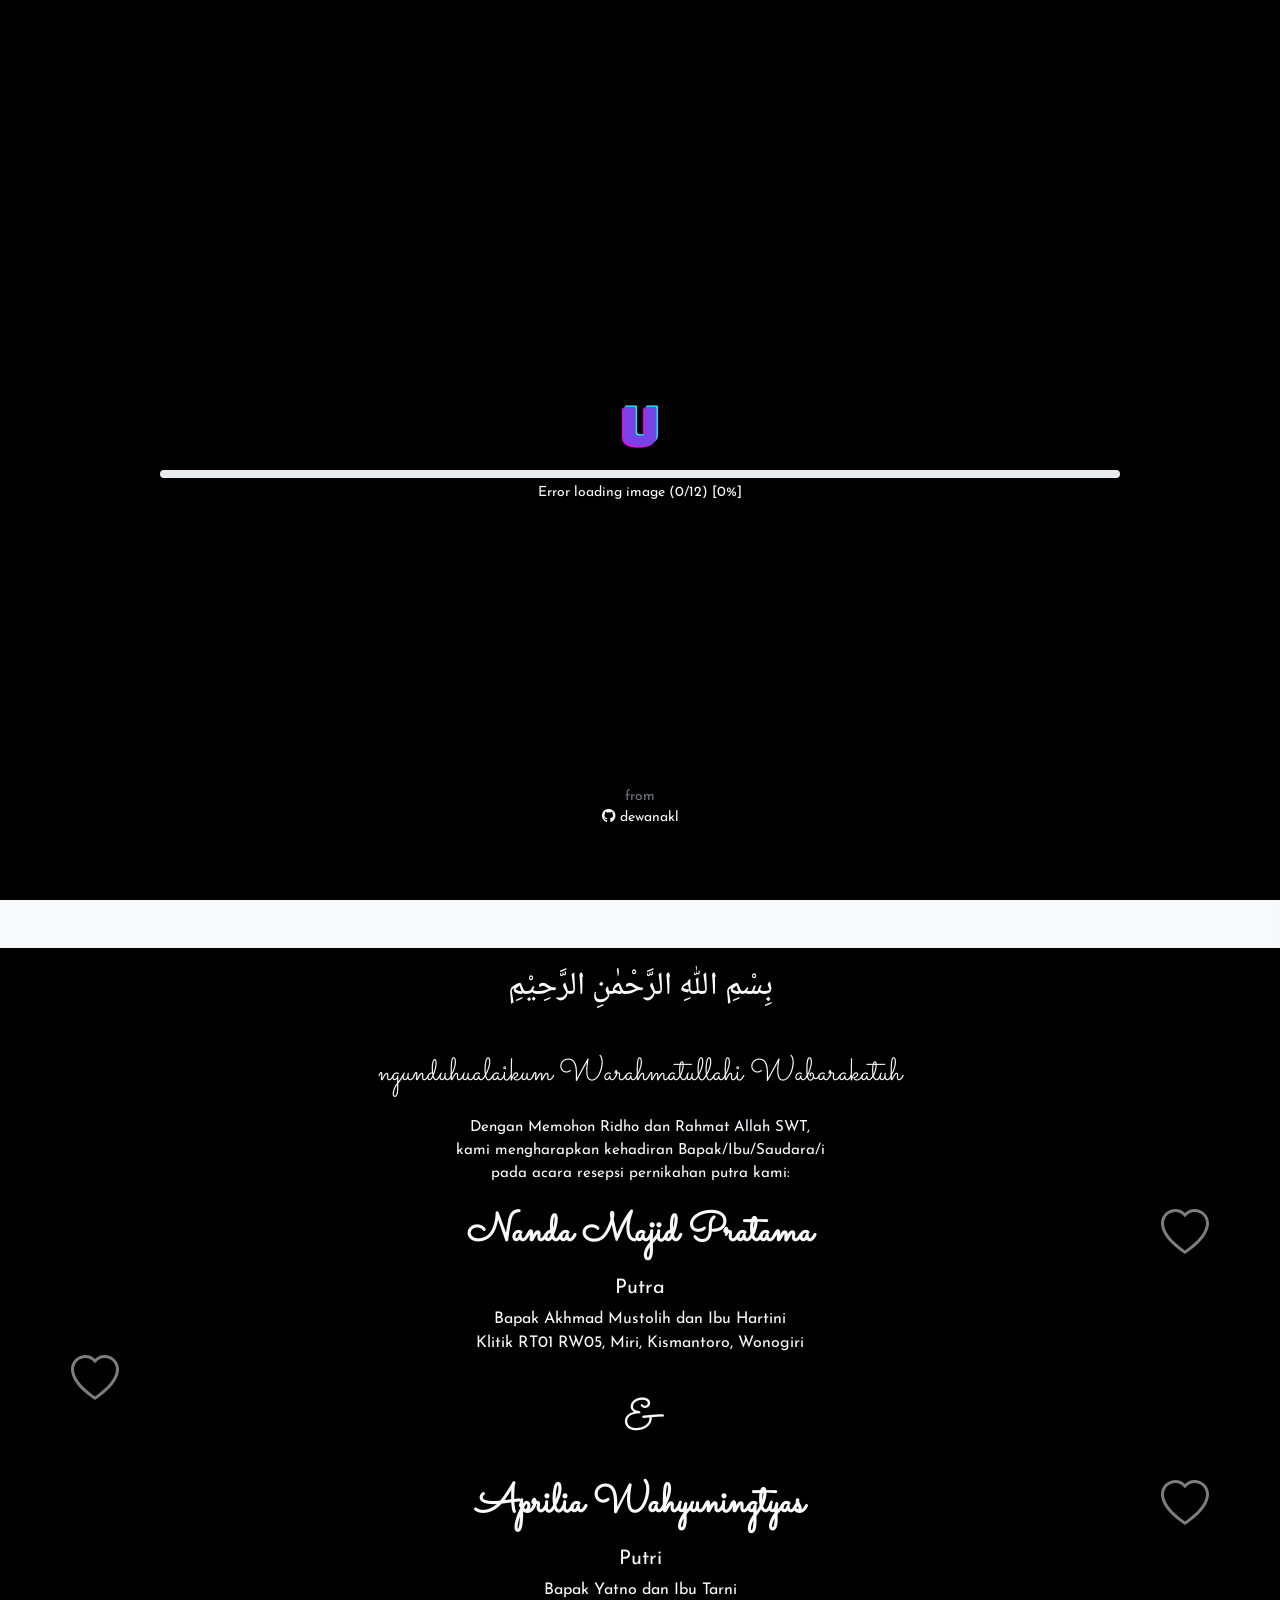
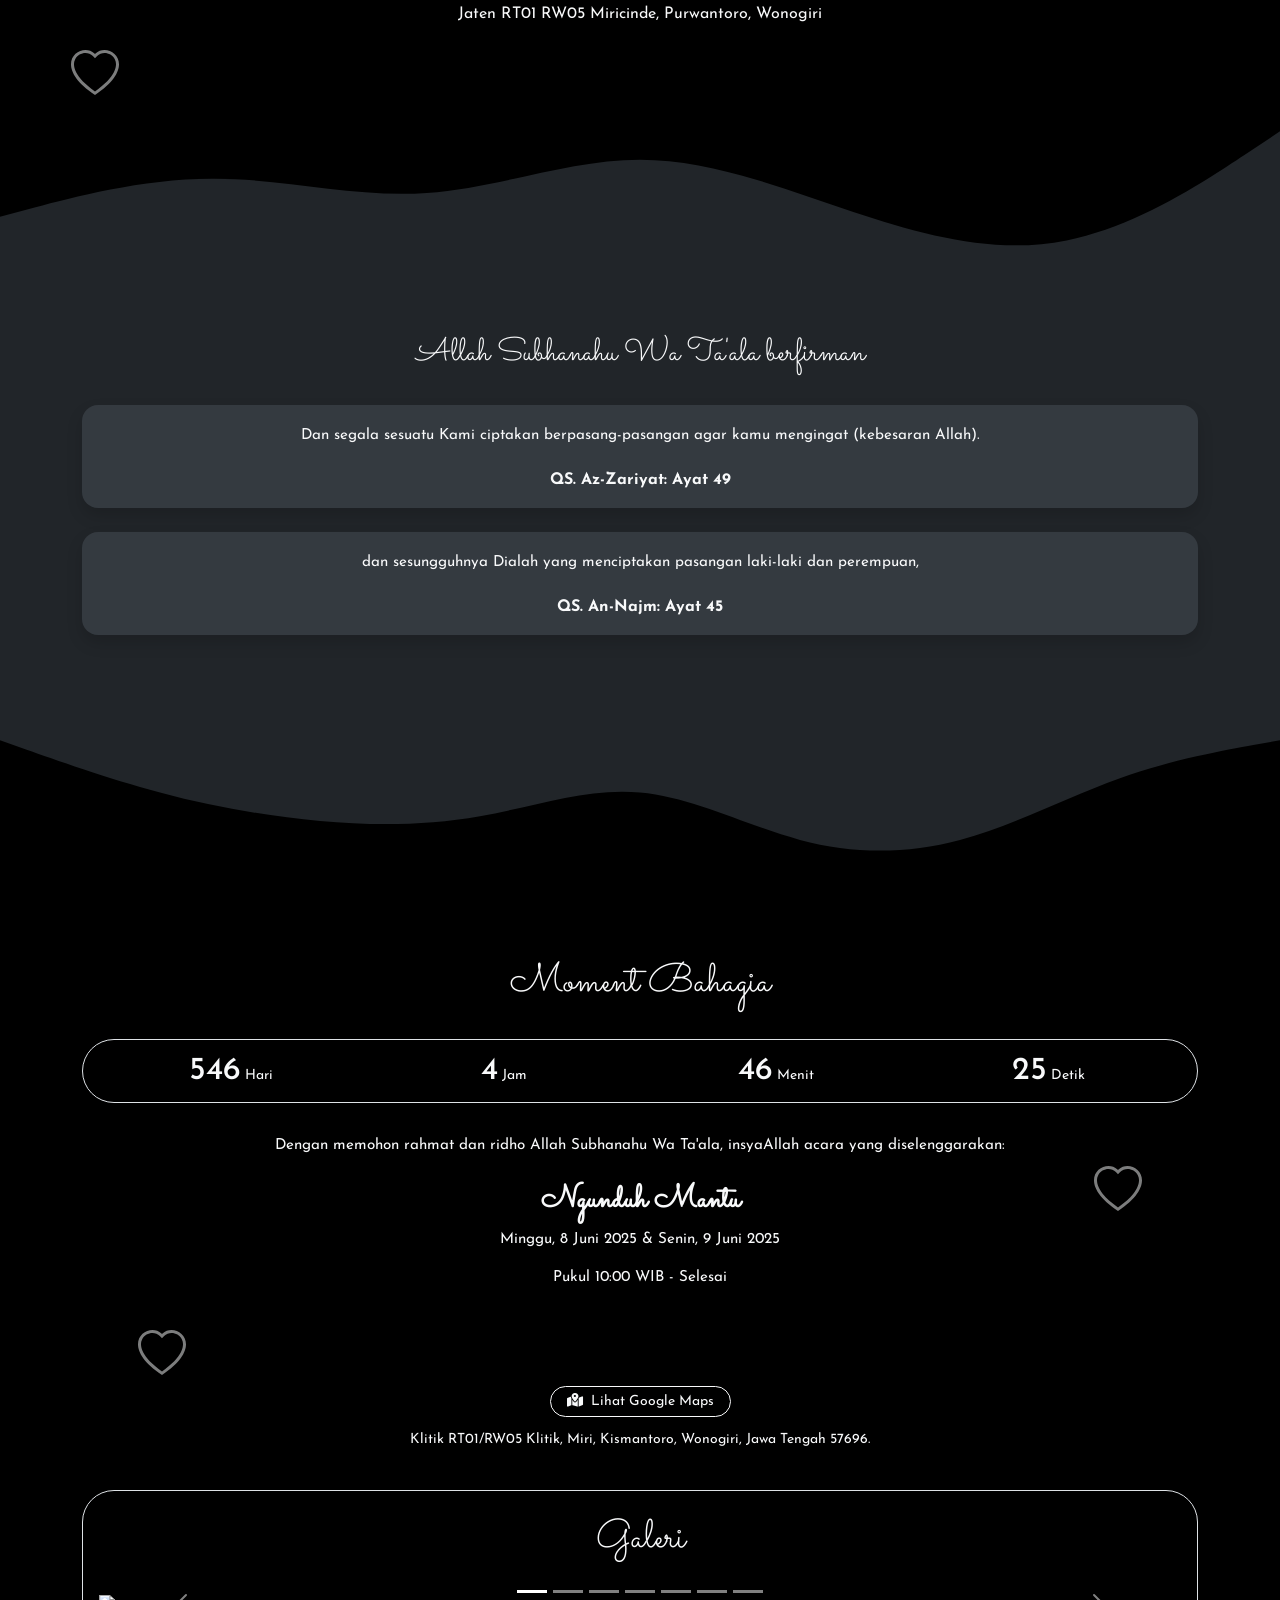
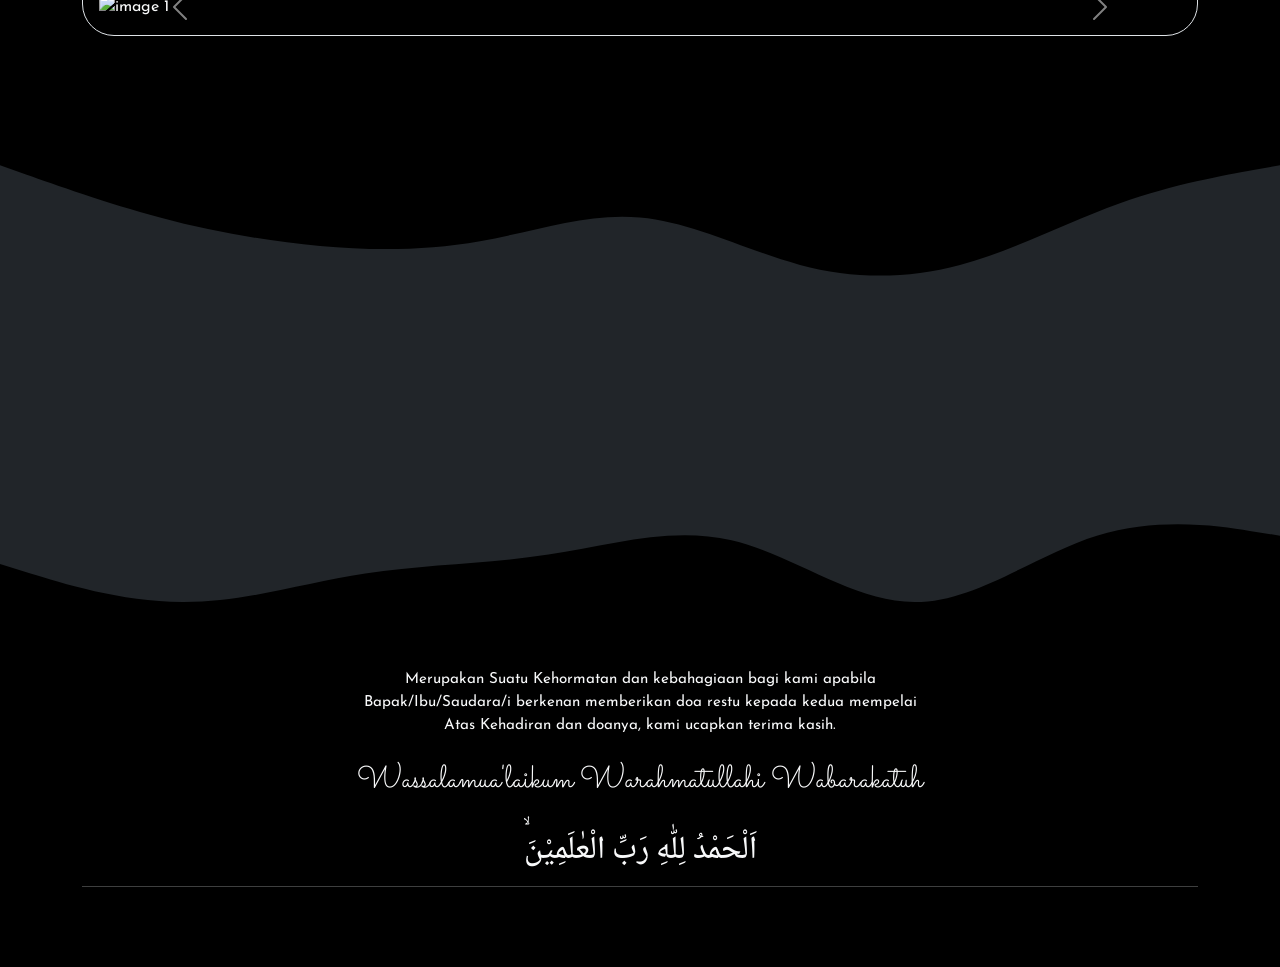
==== index.html @ 53ae8d28 "Update index.html" ====
<!doctype html>
<html lang="id" data-bs-theme="red">

<head>
    <!-- Common Tag -->
    <meta charset="utf-8">
    <meta name="viewport" content="width=device-width, initial-scale=1">
    <title>Undangan Pernikahan Nanda dan April</title>

    <!-- SEO Tag -->
    <meta name="author" content="">
    <meta name="language" content="id">
    <meta name="robots" content="index, follow, max-image-preview:large">
    <meta name="googlebot" content="index, follow, max-image-preview:large">
    <meta name="title" content="Undangan Pernikahan Nanda dan April">
    <meta name="description" content="Undangan Pernikahan Nanda dan April">
    <meta name="keywords" content="undangan, wedding, undangan digital, undangan online, wedding invitation, template undangan, template undangan pernikahan, undangan pernikahan, template undangan online, wedding invitation github, template website, template website undangan pernikahan">
    <meta property="og:title" content="Undangan Pernikahan Nanda dan April">
    <meta property="og:description" content="Undangan Pernikahan Nanda dan April">
    <meta property="og:keywords" content="undangan, wedding, undangan digital, undangan online, wedding invitation, template undangan, template undangan pernikahan, undangan pernikahan, template undangan online, wedding invitation github, template website, template website undangan pernikahan">
    <meta property="og:image" content="/assets/images/_FSL3003.jpg">
    <meta property="og:image:secure_url" content="https://raw.githubusercontent.com/tukul220/ngetest/main/assets/images/_FSL3003.jpg">
    <meta property="og:image:type" content="images/jpg">
    <meta property="og:image:alt" content="Undangan Pernikahan Nanda dan April">
    <meta property="og:image:width" content="980">
    <meta property="og:image:height" content="980">
    <meta property="og:type" content="website">
    <meta property="og:locale" content="id_ID">
    <meta property="og:site_name" content="Undangan Pernikahan Nanda dan April">

    <!-- Appearance -->
    <meta name="mobile-web-app-capable" content="yes">
    <meta name="apple-mobile-web-app-title" content="Undangan Pernikahan Nanda dan April">
    <meta name="theme-color" content="#000000">
    <meta name="color-scheme" content="pink light">
    <meta name="apple-mobile-web-app-status-bar-style" content="black-translucent">
    <link rel="apple-touch-icon" sizes="192x192" href="https://raw.githubusercontent.com/tukul220/ngetest/main/assets/images/icon-192x192.png">

    <!-- Preconnect CDN -->
    <link rel="dns-prefetch" href="https://cdn.jsdelivr.net">
    <link rel="dns-prefetch" href="https://fonts.googleapis.com">
    <link rel="dns-prefetch" href="https://fonts.gstatic.com">
    <link rel="preconnect" href="https://cdn.jsdelivr.net" crossorigin="anonymous">
    <link rel="preconnect" href="https://fonts.googleapis.com" crossorigin="anonymous">
    <link rel="preconnect" href="https://fonts.gstatic.com" crossorigin>

    <!-- Preload Resources -->
    <link rel="preload" href="https://cdn.jsdelivr.net/npm/normalize.css@8.0.1/normalize.css" integrity="sha256-WAgYcAck1C1/zEl5sBl5cfyhxtLgKGdpI3oKyJffVRI=" crossorigin="anonymous" as="style">
    <link rel="preload" href="https://cdn.jsdelivr.net/npm/bootstrap@5.3.3/dist/css/bootstrap.min.css" integrity="sha256-PI8n5gCcz9cQqQXm3PEtDuPG8qx9oFsFctPg0S5zb8g=" crossorigin="anonymous" as="style">
    <link rel="preload" href="https://cdn.jsdelivr.net/npm/@fortawesome/fontawesome-free@6.5.1/css/all.min.css" integrity="sha256-wiz7ZSCn/btzhjKDQBms9Hx4sSeUYsDrTLg7roPstac=" crossorigin="anonymous" as="style">
    <link rel="preload" href="https://cdn.jsdelivr.net/npm/aos@2.3.4/dist/aos.css" integrity="sha256-GqiEX9BuR1rv5zPU5Vs2qS/NSHl1BJyBcjQYJ6ycwD4=" crossorigin="anonymous" as="style">
    <link rel="preload" href="https://cdn.jsdelivr.net/npm/bootstrap@5.3.3/dist/js/bootstrap.bundle.min.js" integrity="sha256-CDOy6cOibCWEdsRiZuaHf8dSGGJRYuBGC+mjoJimHGw=" crossorigin="anonymous" as="script">
    <link rel="preload" href="https://cdn.jsdelivr.net/npm/aos@2.3.4/dist/aos.js" integrity="sha256-pQBbLkFHcP1cy0C8IhoSdxlm0CtcH5yJ2ki9jjgR03c=" crossorigin="anonymous" as="script">
    <link rel="preload" href="https://cdn.jsdelivr.net/npm/canvas-confetti@1.9.2/dist/confetti.browser.js" integrity="sha256-mvTaORw+RTgKnX6ZHT4P5Sc9DNP2TBpSGII7F3sT8iE=" crossorigin="anonymous" as="script">

    <!-- Fonts -->
    <link rel="stylesheet" href="https://fonts.googleapis.com/css2?family=Josefin+Sans&display=swap">
    <link rel="stylesheet" href="https://fonts.googleapis.com/css2?family=Sacramento&display=swap">
    <link rel="stylesheet" href="https://fonts.googleapis.com/css2?family=Noto+Naskh+Arabic&display=swap">

    <!-- Dependencies CSS -->
    <link rel="stylesheet" href="https://cdn.jsdelivr.net/npm/normalize.css@8.0.1/normalize.css" integrity="sha256-WAgYcAck1C1/zEl5sBl5cfyhxtLgKGdpI3oKyJffVRI=" crossorigin="anonymous">
    <link rel="stylesheet" href="https://cdn.jsdelivr.net/npm/bootstrap@5.3.3/dist/css/bootstrap.min.css" integrity="sha256-PI8n5gCcz9cQqQXm3PEtDuPG8qx9oFsFctPg0S5zb8g=" crossorigin="anonymous">
    <link rel="stylesheet" href="https://cdn.jsdelivr.net/npm/@fortawesome/fontawesome-free@6.5.1/css/all.min.css" integrity="sha256-wiz7ZSCn/btzhjKDQBms9Hx4sSeUYsDrTLg7roPstac=" crossorigin="anonymous">
    <link rel="stylesheet" href="https://cdn.jsdelivr.net/npm/aos@2.3.4/dist/aos.css" integrity="sha256-GqiEX9BuR1rv5zPU5Vs2qS/NSHl1BJyBcjQYJ6ycwD4=" crossorigin="anonymous">
    <link rel="stylesheet" href="./css/app.css">
</head>

<!-- If not using comments, you can remove the data-key and data-url attributes -->
<!-- Data theme ['auto', 'dark', 'light'] -->

<body data-theme="pink">

    <!-- Navbar Bottom -->
    <nav class="navbar bg-dark navbar-expand fixed-bottom rounded-top-4 border-top p-0" id="navbar-menu">
        <ul class="navbar-nav nav-justified w-100 align-items-center">
            <li class="nav-item">
                <a class="nav-link" href="#home">
                    <i class="fa-solid fa-house"></i>
                    <span class="d-block" style="font-size: 0.7rem;">Home</span>
                </a>
            </li>
            <li class="nav-item">
                <a class="nav-link" href="#bride">
                    <i class="fa-solid fa-user-group"></i>
                    <span class="d-block" style="font-size: 0.7rem;">Mempelai</span>
                </a>
            </li>
            <li class="nav-item">
                <a class="nav-link" href="#wedding-date">
                    <i class="fa-solid fa-calendar-check"></i>
                    <span class="d-block" style="font-size: 0.7rem;">Tanggal</span>
                </a>
            </li>
            <li class="nav-item">
                <a class="nav-link" href="#gallery">
                    <i class="fa-solid fa-images"></i>
                    <span class="d-block" style="font-size: 0.7rem;">Galeri</span>
                </a>
            </li>
            <li class="nav-item">
                <a class="nav-link" href="#comment">
                    <i class="fa-solid fa-comments"></i>
                    <span class="d-block" style="font-size: 0.7rem;">Ucapan</span>
                </a>
            </li>
        </ul>
    </nav>

    <!-- Main Content -->
    <main class="bg-dark text-light" data-bs-spy="scroll" data-bs-target="#navbar-menu" data-bs-root-margin="0% 0% 10% 0%" data-bs-smooth-scroll="true" tabindex="0">

        <!-- Home -->
        <section id="home" class="position-relative overflow-hidden p-0 m-0">
            <img src="https://raw.githubusercontent.com/tukul220/ngetest/main/assets/images/_FSL3003.jpg" alt="bg" class="position-absolute opacity-25 top-50 start-50 translate-middle bg-cover-home">

            <div class="position-relative text-center pt-4 pb-2 px-2">
                <h1 class="font-esthetic my-4 fw-medium" style="font-size: 2.5rem;">Undangan Pernikahan</h1>

                <img src="./assets/images/_FSL3003.jpg" alt="bg" onclick="util.modal(this)" class="img-center-crop rounded-circle border border-3 border-light shadow my-4 mx-auto">

                <h2 class="font-esthetic my-4" style="font-size: 2.5rem;">Nanda &amp; April</h2>
                <p class="my-2" style="font-size: 1.25rem;">Minggu, 8 Juni 2025</p>

                <a class="btn btn-outline-light btn-sm shadow rounded-pill px-3" target="_blank" href="https://calendar.google.com/calendar/u/0/r/eventedit/MHNubzA0YzB2bGUwY2Fwbmpyazhnc3A2NWUgaXJ2YW5hZ3VzMjAwMEBt">
                    <i class="fa-solid fa-calendar-check me-2"></i>Save The Date
                </a>

                <div class="d-flex justify-content-center align-items-center mt-4 mb-2">
                    <div class="mouse-animation border border-2 rounded-5 px-2 py-1">
                        <div class="scroll-animation rounded-4 bg-secondary"></div>
                    </div>
                </div>

                <p class="m-0 p-0 text-secondary" style="font-size: 0.95rem;">Scroll Down</p>
            </div>
        </section>

        <!-- Wave Separator -->
        <svg xmlns="http://www.w3.org/2000/svg" viewBox="0 0 1440 320" class="color-theme-red">
            <path fill="currentColor" fill-opacity="1" d="M0,160L48,144C96,128,192,96,288,106.7C384,117,480,171,576,165.3C672,160,768,96,864,96C960,96,1056,160,1152,154.7C1248,149,1344,75,1392,37.3L1440,0L1440,320L1392,320C1344,320,1248,320,1152,320C1056,320,960,320,864,320C768,320,672,320,576,320C480,320,384,320,288,320C192,320,96,320,48,320L0,320Z"></path>
        </svg>

        <!-- Bride -->
        <section class="bg-black text-center px-2" id="bride">
            <h2 class="font-arabic py-4 m-0" style="font-size: 2rem;">بِسْمِ اللّٰهِ الرَّحْمٰنِ الرَّحِيْمِ</h2>
            <h2 class="font-esthetic py-4 m-0" style="font-size: 2rem;">ngunduhualaikum Warahmatullahi Wabarakatuh</h2>
            <p class="pb-4 m-0" style="font-size: 0.95rem;">Dengan Memohon Ridho dan Rahmat Allah SWT,<br>kami mengharapkan kehadiran Bapak/Ibu/Saudara/i<br>pada acara resepsi pernikahan putra kami:</p>

            <!-- Love animation -->
            <div class="position-relative">
                <div class="position-absolute" style="top: 0%; right: 5%;">
                    <svg xmlns="http://www.w3.org/2000/svg" width="48" height="48" fill="currentColor" class="opacity-50" onload="util.animate(this, 500, 'animate-love')" viewBox="0 0 16 16">
                        <path d="m8 2.748-.717-.737C5.6.281 2.514.878 1.4 3.053c-.523 1.023-.641 2.5.314 4.385.92 1.815 2.834 3.989 6.286 6.357 3.452-2.368 5.365-4.542 6.286-6.357.955-1.886.838-3.362.314-4.385C13.486.878 10.4.28 8.717 2.01zM8 15C-7.333 4.868 3.279-3.04 7.824 1.143q.09.083.176.171a3 3 0 0 1 .176-.17C12.72-3.042 23.333 4.867 8 15" />
                    </svg>
                </div>
            </div>

            <div class="overflow-x-hidden pb-4">

                <div data-aos="fade-right" data-aos-duration="2000">
                    <h2 class="font-esthetic m-0" style="font-size: 2.5rem;"><b>Nanda Majid Pratama</b></h2>
                    <p class="mt-3 mb-1" style="font-size: 1.25rem;">Putra</p>
                    <p class="mb-0">Bapak Akhmad Mustolih dan Ibu Hartini</p>
		     <p class="mb-0">Klitik RT01 RW05, Miri, Kismantoro, Wonogiri</p>
                </div>

                <!-- Love animation -->
                <div class="position-relative">
                    <div class="position-absolute" style="top: 0%; left: 5%;">
                        <svg xmlns="http://www.w3.org/2000/svg" width="48" height="48" fill="currentColor" class="opacity-50" onload="util.animate(this, 2000, 'animate-love')" viewBox="0 0 16 16">
                            <path d="m8 2.748-.717-.737C5.6.281 2.514.878 1.4 3.053c-.523 1.023-.641 2.5.314 4.385.92 1.815 2.834 3.989 6.286 6.357 3.452-2.368 5.365-4.542 6.286-6.357.955-1.886.838-3.362.314-4.385C13.486.878 10.4.28 8.717 2.01zM8 15C-7.333 4.868 3.279-3.04 7.824 1.143q.09.083.176.171a3 3 0 0 1 .176-.17C12.72-3.042 23.333 4.867 8 15" />
                        </svg>
                    </div>
                </div>

                <h2 class="font-esthetic my-4" style="font-size: 4rem;">&amp;</h2>

                <!-- Love animation -->
                <div class="position-relative">
                    <div class="position-absolute" style="top: 0%; right: 5%;">
                        <svg xmlns="http://www.w3.org/2000/svg" width="48" height="48" fill="currentColor" class="opacity-50" onload="util.animate(this, 3000, 'animate-love')" viewBox="0 0 16 16">
                            <path d="m8 2.748-.717-.737C5.6.281 2.514.878 1.4 3.053c-.523 1.023-.641 2.5.314 4.385.92 1.815 2.834 3.989 6.286 6.357 3.452-2.368 5.365-4.542 6.286-6.357.955-1.886.838-3.362.314-4.385C13.486.878 10.4.28 8.717 2.01zM8 15C-7.333 4.868 3.279-3.04 7.824 1.143q.09.083.176.171a3 3 0 0 1 .176-.17C12.72-3.042 23.333 4.867 8 15" />
                        </svg>
                    </div>
                </div>

                <div data-aos="fade-left" data-aos-duration="2000">
                    <h2 class="font-esthetic m-0" style="font-size: 2.5rem;"><b>Aprilia Wahyuningtyas</b></h2>
                    <p class="mt-3 mb-1" style="font-size: 1.25rem;">Putri </p>
                    <p class="mb-0">Bapak Yatno dan Ibu Tarni</p>
		    <p class="mb-0">Jaten RT01 RW05 Miricinde, Purwantoro, Wonogiri</p>
		     <p class="mb-0"></p>
                </div>
            </div>

            <!-- Love animation -->
            <div class="position-relative">
                <div class="position-absolute" style="top: 0%; left: 5%;">
                    <svg xmlns="http://www.w3.org/2000/svg" width="48" height="48" fill="currentColor" class="opacity-50" onload="util.animate(this, 2000, 'animate-love')" viewBox="0 0 16 16">
                        <path d="m8 2.748-.717-.737C5.6.281 2.514.878 1.4 3.053c-.523 1.023-.641 2.5.314 4.385.92 1.815 2.834 3.989 6.286 6.357 3.452-2.368 5.365-4.542 6.286-6.357.955-1.886.838-3.362.314-4.385C13.486.878 10.4.28 8.717 2.01zM8 15C-7.333 4.868 3.279-3.04 7.824 1.143q.09.083.176.171a3 3 0 0 1 .176-.17C12.72-3.042 23.333 4.867 8 15" />
                    </svg>
                </div>
            </div>
        </section>

        <!-- Wave Separator -->
        <svg xmlns="http://www.w3.org/2000/svg" viewBox="0 0 1440 320" class="color-theme-black">
            <path fill="currentColor" fill-opacity="1" d="M0,192L40,181.3C80,171,160,149,240,149.3C320,149,400,171,480,165.3C560,160,640,128,720,128C800,128,880,160,960,186.7C1040,213,1120,235,1200,218.7C1280,203,1360,149,1400,122.7L1440,96L1440,0L1400,0C1360,0,1280,0,1200,0C1120,0,1040,0,960,0C880,0,800,0,720,0C640,0,560,0,480,0C400,0,320,0,240,0C160,0,80,0,40,0L0,0Z"></path>
        </svg>

        <!-- Firman Allah Subhanahu Wa Ta'ala -->
        <section class="container text-center pb-4">
            <h2 class="font-esthetic py-2 m-0" style="font-size: 2rem;">Allah Subhanahu Wa Ta'ala berfirman</h2>

            <div class="bg-theme-dark mt-4 p-3 shadow rounded-4" data-aos="fade-up" data-aos-duration="2000">
                <p class="p-1 mb-3" style="font-size: 0.95rem;">Dan segala sesuatu Kami ciptakan berpasang-pasangan agar kamu mengingat (kebesaran Allah).</p>
                <p class="m-0 p-0 fw-bold">QS. Az-Zariyat: Ayat 49</p>
            </div>

            <div class="bg-theme-dark mt-4 p-3 shadow rounded-4" data-aos="fade-up" data-aos-duration="2000">
                <p class="p-1 mb-3" style="font-size: 0.95rem;">dan sesungguhnya Dialah yang menciptakan pasangan laki-laki dan perempuan,</p>
                <p class="m-0 p-0 fw-bold">QS. An-Najm: Ayat 45</p>
            </div>
        </section>

        <!-- Wave Separator -->
        <svg xmlns="http://www.w3.org/2000/svg" viewBox="0 0 1440 320" class="color-theme-black">
            <path fill="currentColor" fill-opacity="1" d="M0,96L30,106.7C60,117,120,139,180,154.7C240,171,300,181,360,186.7C420,192,480,192,540,181.3C600,171,660,149,720,154.7C780,160,840,192,900,208C960,224,1020,224,1080,208C1140,192,1200,160,1260,138.7C1320,117,1380,107,1410,101.3L1440,96L1440,320L1410,320C1380,320,1320,320,1260,320C1200,320,1140,320,1080,320C1020,320,960,320,900,320C840,320,780,320,720,320C660,320,600,320,540,320C480,320,420,320,360,320C300,320,240,320,180,320C120,320,60,320,30,320L0,320Z"></path>
        </svg>

        <!-- Wedding Date -->
        <section class="bg-black text-center pb-3" id="wedding-date">
            <div class="container">
                <h2 class="font-esthetic py-4 m-0" style="font-size: 2.5rem;">Moment Bahagia</h2>

                <div class="border rounded-pill shadow py-2 px-4 mt-2 mb-4">
                    <!-- Ganti waktunya pada data-waktu (sesuai format tersebut) -->
                    <div class="row justify-content-center" data-time="2025-06-08 00:00:00" id="count-down">
                        <div class="col-3 p-1">
                            <h2 class="d-inline m-0 p-0" id="day">0</h2><small class="ms-1 me-0 my-0 p-0 d-inline">Hari</small>
                        </div>
                        <div class="col-3 p-1">
                            <h2 class="d-inline m-0 p-0" id="hour">0</h2><small class="ms-1 me-0 my-0 p-0 d-inline">Jam</small>
                        </div>
                        <div class="col-3 p-1">
                            <h2 class="d-inline m-0 p-0" id="minute">0</h2><small class="ms-1 me-0 my-0 p-0 d-inline">Menit</small>
                        </div>
                        <div class="col-3 p-1">
                            <h2 class="d-inline m-0 p-0" id="second">0</h2><small class="ms-1 me-0 my-0 p-0 d-inline">Detik</small>
                        </div>
                    </div>
                </div>

                <p class="py-2 m-0" style="font-size: 0.95rem;">Dengan memohon rahmat dan ridho Allah Subhanahu Wa Ta'ala, insyaAllah acara yang diselenggarakan:</p>

                <!-- Love animation -->
                <div class="position-relative">
                    <div class="position-absolute" style="top: 0%; right: 5%;">
                        <svg xmlns="http://www.w3.org/2000/svg" width="48" height="48" fill="currentColor" class="opacity-50" onload="util.animate(this, 3000, 'animate-love')" viewBox="0 0 16 16">
                            <path d="m8 2.748-.717-.737C5.6.281 2.514.878 1.4 3.053c-.523 1.023-.641 2.5.314 4.385.92 1.815 2.834 3.989 6.286 6.357 3.452-2.368 5.365-4.542 6.286-6.357.955-1.886.838-3.362.314-4.385C13.486.878 10.4.28 8.717 2.01zM8 15C-7.333 4.868 3.279-3.04 7.824 1.143q.09.083.176.171a3 3 0 0 1 .176-.17C12.72-3.042 23.333 4.867 8 15" />
                        </svg>
                    </div>
                </div>

                <div class="overflow-x-hidden">
                    
                    <div class="py-2" data-aos="fade-left" data-aos-duration="1500">
                        <h2 class="font-esthetic m-0 py-2" style="font-size: 2rem;"><b>Ngunduh Mantu</b></h2>
			<p style="font-size: 0.95rem;">Minggu, 8 Juni 2025 & Senin, 9 Juni 2025 </p>
                        <p style="font-size: 0.95rem;">Pukul 10:00 WIB - Selesai</p>
                    </div>
                </div>

                <p class="py-2 m-0" style="font-size: 0.95rem;"></p>

                <!-- Love animation -->
                <div class="position-relative">
                    <div class="position-absolute" style="top: 0%; left: 5%;">
                        <svg xmlns="http://www.w3.org/2000/svg" width="48" height="48" fill="currentColor" class="opacity-50" onload="util.animate(this, 2000, 'animate-love')" viewBox="0 0 16 16">
                            <path d="m8 2.748-.717-.737C5.6.281 2.514.878 1.4 3.053c-.523 1.023-.641 2.5.314 4.385.92 1.815 2.834 3.989 6.286 6.357 3.452-2.368 5.365-4.542 6.286-6.357.955-1.886.838-3.362.314-4.385C13.486.878 10.4.28 8.717 2.01zM8 15C-7.333 4.868 3.279-3.04 7.824 1.143q.09.083.176.171a3 3 0 0 1 .176-.17C12.72-3.042 23.333 4.867 8 15" />
                        </svg>
                    </div>
                </div>

                <div class="py-2" data-aos="fade-down" data-aos-duration="1500">
                    <h2 class="font-esthetic m-0 py-2" style="font-size: 2rem;"></h2>
                    <p style="font-size: 0.95rem;"></p>
                </div>

                <div class="py-2" data-aos="fade-up" data-aos-duration="1500">
                    <a href="https://maps.app.goo.gl/1KKnY6qaErC4vSGQ7" target="_blank" class="btn btn-outline-light btn-sm rounded-pill shadow mb-2 px-3"><i class="fa-solid fa-map-location-dot me-2"></i>Lihat Google Maps</a>
                    <small class="d-block my-1">Klitik RT01/RW05 Klitik, Miri, Kismantoro, Wonogiri, Jawa Tengah 57696.</small>
                </div>
            </div>
        </section>

        <!-- Gallery -->
        <section class="bg-black pb-5 pt-3" id="gallery">
            <div class="container">
                <div class="border rounded-5 shadow p-3">

                    <h2 class="font-esthetic text-center py-2 m-0" style="font-size: 2.5rem;">Galeri</h2>

                    <div id="carousel-image-one" data-aos="fade-up" data-aos-duration="1500" class="carousel slide mt-4" data-bs-ride="carousel">
                        <div class="carousel-indicators">
                            <button type="button" data-bs-target="#carousel-image-one" data-bs-slide-to="0" class="active" aria-current="true" aria-label="Slide 1"></button>
                            <button type="button" data-bs-target="#carousel-image-one" data-bs-slide-to="1" aria-label="Slide 2"></button>
                            <button type="button" data-bs-target="#carousel-image-one" data-bs-slide-to="2" aria-label="Slide 3"></button>
							<button type="button" data-bs-target="#carousel-image-one" data-bs-slide-to="3" aria-label="Slide 4"></button>
							<button type="button" data-bs-target="#carousel-image-one" data-bs-slide-to="4" aria-label="Slide 5"></button>
							<button type="button" data-bs-target="#carousel-image-one" data-bs-slide-to="5" aria-label="Slide 6"></button>
							<button type="button" data-bs-target="#carousel-image-one" data-bs-slide-to="6" aria-label="Slide 7"></button>
                        </div>

                        <div class="carousel-inner rounded-8">
                            <div class="carousel-item active">
								<img src="https://raw.githubusercontent.com/tukul220/ngetest/main/assets/images/_FSL2854-1.jpg" alt="image 1"  class="d-block w-100" onclick="util.modal(this)">
                            </div>
                            <div class="carousel-item">
                                <img src="https://raw.githubusercontent.com/tukul220/ngetest/main/assets/images/_FSL2885.jpg" alt="image 2" class="d-block w-100" onclick="util.modal(this)">
                            </div>
							  <div class="carousel-item">
                                <img src="https://raw.githubusercontent.com/tukul220/ngetest/main/assets/images/_FSL3003.jpg" alt="image 3" class="d-block w-100" onclick="util.modal(this)">
                            </div>
							<div class="carousel-item"> 
								<img src="https://raw.githubusercontent.com/tukul220/ngetest/main/assets/images/_FSL2973.jpg" alt="image 4" class="d-block w-100" onclick="util.modal(this)">
                            </div>
                            <div class="carousel-item">
                                <img src="https://raw.githubusercontent.com/tukul220/ngetest/main/assets/images/_FSL2963.jpg" alt="image 5" class="d-block w-100" onclick="util.modal(this)">
                            </div>          
							<div class="carousel-item">
                                <img src="https://raw.githubusercontent.com/tukul220/ngetest/main/assets/images/_FSL3177.jpg" alt="image 6" class="d-block w-100" onclick="util.modal(this)">
                            </div> 							
							    <div class="carousel-item">
                                <img src="https://raw.githubusercontent.com/tukul220/ngetest/main/assets/images/_FSL3231.jpg" alt="image 7" class="d-block w-100" onclick="util.modal(this)">
                            </div> 
                        </div>

                        <button class="carousel-control-prev" type="button" data-bs-target="#carousel-image-one" data-bs-slide="prev">
                            <span class="carousel-control-prev-icon" aria-hidden="true"></span>
                            <span class="visually-hidden">Previous</span>
                        </button>

                        <button class="carousel-control-next" type="button" data-bs-target="#carousel-image-one" data-bs-slide="next">
                            <span class="carousel-control-next-icon" aria-hidden="true"></span>
                            <span class="visually-hidden">Next</span>
                        </button>
                    </div>

                  
                </div>
            </div>
        </section>

        <!-- Wave Separator -->
        <svg xmlns="http://www.w3.org/2000/svg" viewBox="0 0 1440 320" class="color-theme-black">
            <path fill="currentColor" fill-opacity="1" d="M0,96L30,106.7C60,117,120,139,180,154.7C240,171,300,181,360,186.7C420,192,480,192,540,181.3C600,171,660,149,720,154.7C780,160,840,192,900,208C960,224,1020,224,1080,208C1140,192,1200,160,1260,138.7C1320,117,1380,107,1410,101.3L1440,96L1440,0L1410,0C1380,0,1320,0,1260,0C1200,0,1140,0,1080,0C1020,0,960,0,900,0C840,0,780,0,720,0C660,0,600,0,540,0C480,0,420,0,360,0C300,0,240,0,180,0C120,0,60,0,30,0L0,0Z"></path>
        </svg>

        <!-- Comment -->
        <section class="container my-0 pb-0 pt-2" id="comment">

            <div class="border rounded-4 shadow p-3 my-2">
                <h2 class="font-esthetic text-center mt-2 mb-4" style="font-size: 2.5rem;">Ucapan &amp; Doa</h2>

                <div class="mb-3">
                    <label for="form-name" class="form-label"><i class="fa-solid fa-person me-1"></i>Nama</label>
                    <input type="text" class="form-control shadow-sm rounded-4" id="form-name" offline-disabled placeholder="Isikan Nama Anda">
                </div>

                <div class="mb-3">
                    <label for="form-presence" class="form-label"><i class="fa-solid fa-person-circle-question me-1"></i>Presensi</label>
                    <select class="form-select shadow-sm rounded-4" id="form-presence" offline-disabled>
                        <option value="0" selected>Konfirmasi Presensi</option>
                        <option value="1">Datang</option>
                        <option value="2">Berhalangan</option>
                    </select>
                </div>

                <div class="mb-3">
                    <div id="information" class="alert alert-info alert-dismissible fade show rounded-4" role="alert">
                        <button type="button" class="btn-close" data-bs-dismiss="alert" aria-label="Close" onclick="util.close()"></button>

                        <p style="font-size: 1.5rem;">Bestieee!!!</p>
                        <p class="m-0">Cobain like seperti Instagram, dengan tap tap bagian komentarnya</p>
                        <hr class="my-2">
                        <p class="m-0">Sama bisa format text seperti Whatsapp lohh... cobainn jugaaa, makaciwww bestieee</p>
                    </div>

                    <label for="form-comment" class="form-label"><i class="fa-solid fa-comment me-1"></i>Ucapan &amp; Doa</label>
                    <textarea class="form-control shadow-sm rounded-4" id="form-comment" rows="4" placeholder="Tulis Ucapan dan Doa" offline-disabled></textarea>
                </div>

                <div class="d-grid">
                    <button class="btn btn-primary btn-sm rounded-4 shadow m-1" onclick="comment.send(this)" offline-disabled>
                        <i class="fa-solid fa-paper-plane me-1"></i>Send
                    </button>
                </div>
            </div>

            <!-- Comments -->
            <div class="py-3 mb-1" id="comments" data-loading="false"></div>

            <!-- Pagination -->
            <nav class="d-flex d-none justify-content-center mb-0" id="pagination">
                <ul class="pagination mb-0">
                    <li class="page-item disabled" id="previous">
                        <button class="page-link rounded-start-4" onclick="pagination.previous(this)" offline-disabled>
                            <i class="fa-solid fa-circle-left me-1"></i>Prev
                        </button>
                    </li>
                    <li class="page-item disabled">
                        <span class="page-link text-light" id="page">1</span>
                    </li>
                    <li class="page-item" id="next">
                        <button class="page-link rounded-end-4" onclick="pagination.next(this)" offline-disabled>
                            Next<i class="fa-solid fa-circle-right ms-1"></i>
                        </button>
                    </li>
                </ul>
            </nav>
        </section>

        <!-- Wave Separator -->
        <svg xmlns="http://www.w3.org/2000/svg" viewBox="0 0 1440 320" class="color-theme-black">
            <path fill="currentColor" fill-opacity="1" d="M0,224L34.3,234.7C68.6,245,137,267,206,266.7C274.3,267,343,245,411,234.7C480,224,549,224,617,213.3C685.7,203,754,181,823,197.3C891.4,213,960,267,1029,266.7C1097.1,267,1166,213,1234,192C1302.9,171,1371,181,1406,186.7L1440,192L1440,320L1405.7,320C1371.4,320,1303,320,1234,320C1165.7,320,1097,320,1029,320C960,320,891,320,823,320C754.3,320,686,320,617,320C548.6,320,480,320,411,320C342.9,320,274,320,206,320C137.1,320,69,320,34,320L0,320Z"></path>
        </svg>

        <!-- End Of Invitation -->
        <section class="bg-black text-center pb-5">
            <div class="container">
                <p class="pb-2 pt-4" style="font-size: 0.95rem;">Merupakan Suatu Kehormatan dan kebahagiaan bagi kami apabila<br>Bapak/Ibu/Saudara/i berkenan memberikan doa restu kepada kedua mempelai<br>Atas Kehadiran dan doanya, kami ucapkan terima kasih.</p>

                <h2 class="font-esthetic" style="font-size: 2rem;">Wassalamua'laikum Warahmatullahi Wabarakatuh</h2>
                <h2 class="font-arabic pt-4" style="font-size: 2rem;">اَلْحَمْدُ لِلّٰهِ رَبِّ الْعٰلَمِيْنَۙ</h2>

                <hr class="my-3">

                <div class="row align-items-center justify-content-between flex-column flex-sm-row pb-3">


                </div>
            </div>
        </section>
    </main>

    <!-- Welcome Page -->
    <div class="loading-page bg-black" id="welcome" style="opacity: 1;">
        <div class="d-flex justify-content-center align-items-center" style="height: 100vh !important;">
            <div class="text-center">
                <h2 class="font-esthetic mb-4" style="font-size: 2.5rem;">The Wedding Of</h2>

                <img src="./assets/images/bg.png" alt="background" class="img-center-crop rounded-circle border border-3 border-light shadow mb-4 mx-auto">

                <h2 class="font-esthetic mb-4" style="font-size: 2.5rem;">Nanda &amp; April</h2>
                <div id="guest-name" data-message="Kepada Yth Bapak/Ibu/Saudara/i"></div>

                <button type="button" class="btn btn-light shadow rounded-4 mt-3" onclick="guest.open(this)"><i class="fa-solid fa-envelope-open me-2"></i>Open Invitation</button>
            </div>
        </div>
    </div>

    <!-- Theme Button -->
    <button type="button" id="button-theme" style="display: none;" class="btn bg-dark border btn-sm rounded-circle btn-theme position-fixed" onclick="theme.change()">
        <i class="fa-solid fa-circle-half-stroke"></i>
    </button>

    <!-- Audio Button -->
    <button type="button" id="button-music" style="display: none;" class="btn bg-dark border btn-sm rounded-circle btn-music position-fixed" onclick="audio.button()" data-url="./assets/music/sound.mp3" offline-disabled>
        <i class="fa-solid fa-circle-pause spin-button"></i>
    </button>

    <!-- Loading Page -->
    <div class="loading-page bg-black" id="loading" style="opacity: 1;">
        <div class="d-flex justify-content-center align-items-center" style="height: 100vh !important;">
            <div class="w-75 text-center">
                <img class="img-fluid mb-3" src="./assets/images/icon-192x192.png" alt="icon" style="width: 3.5rem;">
                <div class="progress" role="progressbar" style="height: 0.5rem;">
                    <div class="progress-bar" id="progress-bar" style="width: 0%"></div>
                </div>
                <small class="mt-1 text-light" id="progress-info" style="display: none;">Loading</small>
                <noscript>
                    <small class="mt-1 text-danger">Sorry, this invitation requires javascript to work</small>
                </noscript>
            </div>
        </div>
        <div class="text-center position-fixed w-100" style="bottom: 8%; left: 0;">
            <div class="d-flex flex-column">
                <small class="text-secondary">from</small>
                <small class="text-light"><i class="fa-brands fa-github me-1"></i>dewanakl</small>
            </div>
        </div>
    </div>

    <!-- Offline -->
    <div class="fixed-top" id="offline-mode" style="opacity: 0; z-index: 1057;">
        <div class="d-flex justify-content-center mx-auto">
            <div class="d-flex justify-content-center align-items-center rounded-pill my-2 bg-danger shadow">
                <small class="text-center py-1 px-2 mx-1 text-white" style="font-size: 0.8rem;"></small>
            </div>
        </div>
    </div>

    <!-- Modal Image -->
    <div class="modal fade" id="modal-image" tabindex="-1" aria-hidden="true">
        <div class="modal-dialog modal-dialog-centered modal-xl">
            <div class="modal-content rounded-4">
                <div class="modal-body p-0">
                    <div class="d-flex justify-content-center align-items-center" style="height: 100%;">
                        <img src="./assets/images/bg.png" class="img-fluid w-100 rounded-4" alt="image" id="show-modal-image">
                    </div>
                </div>
            </div>
        </div>
    </div>

    <!-- Dependencies JS -->
    <script src="https://cdn.jsdelivr.net/npm/bootstrap@5.3.3/dist/js/bootstrap.bundle.min.js" integrity="sha256-CDOy6cOibCWEdsRiZuaHf8dSGGJRYuBGC+mjoJimHGw=" crossorigin="anonymous"></script>
    <script src="https://cdn.jsdelivr.net/npm/aos@2.3.4/dist/aos.js" integrity="sha256-pQBbLkFHcP1cy0C8IhoSdxlm0CtcH5yJ2ki9jjgR03c=" crossorigin="anonymous"></script>
    <script src="https://cdn.jsdelivr.net/npm/canvas-confetti@1.9.2/dist/confetti.browser.js" integrity="sha256-mvTaORw+RTgKnX6ZHT4P5Sc9DNP2TBpSGII7F3sT8iE=" crossorigin="anonymous"></script>
    <script src="./js/app.js" type="module"></script>
</body>

</html>
---- css/app.css ----
@import url("common.css");
@import url("animation.css");

* {
    scrollbar-width: none !important;
    -ms-overflow-style: none !important;
}

*::-webkit-scrollbar {
    display: none !important;
}

.font-esthetic {
    font-family: 'Sacramento', cursive !important;
}

.font-arabic {
    font-family: 'Noto Naskh Arabic', serif !important;
}

.img-center-crop {
    width: 14rem;
    height: 14rem;
    max-width: 100%;
    max-height: 100%;
    object-fit: cover;
}

.btn-music {
    bottom: 9vh;
    right: 2vh;
    z-index: 1055;
}

.btn-theme {
    bottom: 15vh;
    right: 2vh;
    z-index: 1055;
}

.loading-page {
    position: fixed;
    inset: 0;
    width: 100%;
    height: 100%;
    z-index: 1056;
}

.color-theme-white {
    color: rgb(255, 255, 255);
}

.color-theme-black {
    color: rgb(0, 0, 0);
}

section {
    margin-top: -0.25rem;
    margin-bottom: -0.25rem;
}

.bg-cover-home {
    width: 100%;
    height: 100%;
    object-fit: cover;
    mask-image: linear-gradient(to bottom, black, black, black, black, black, transparent);
}
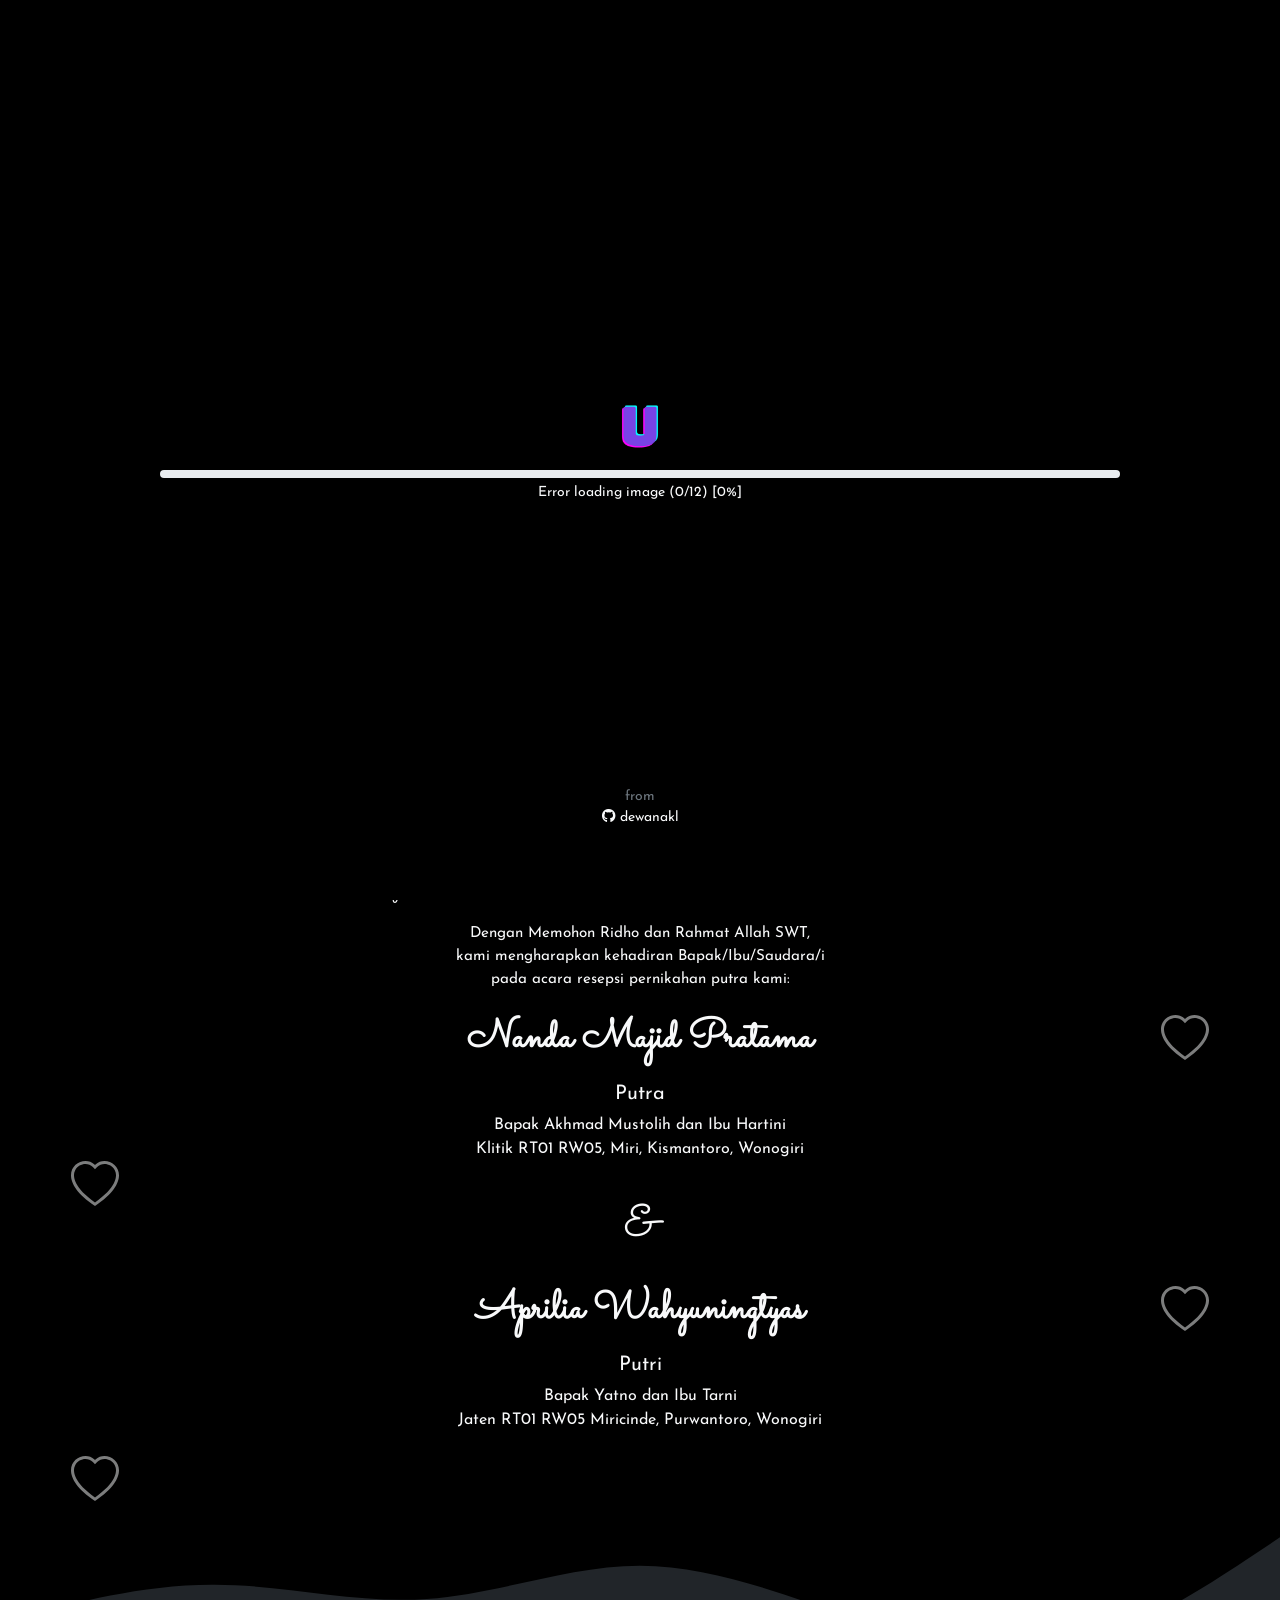
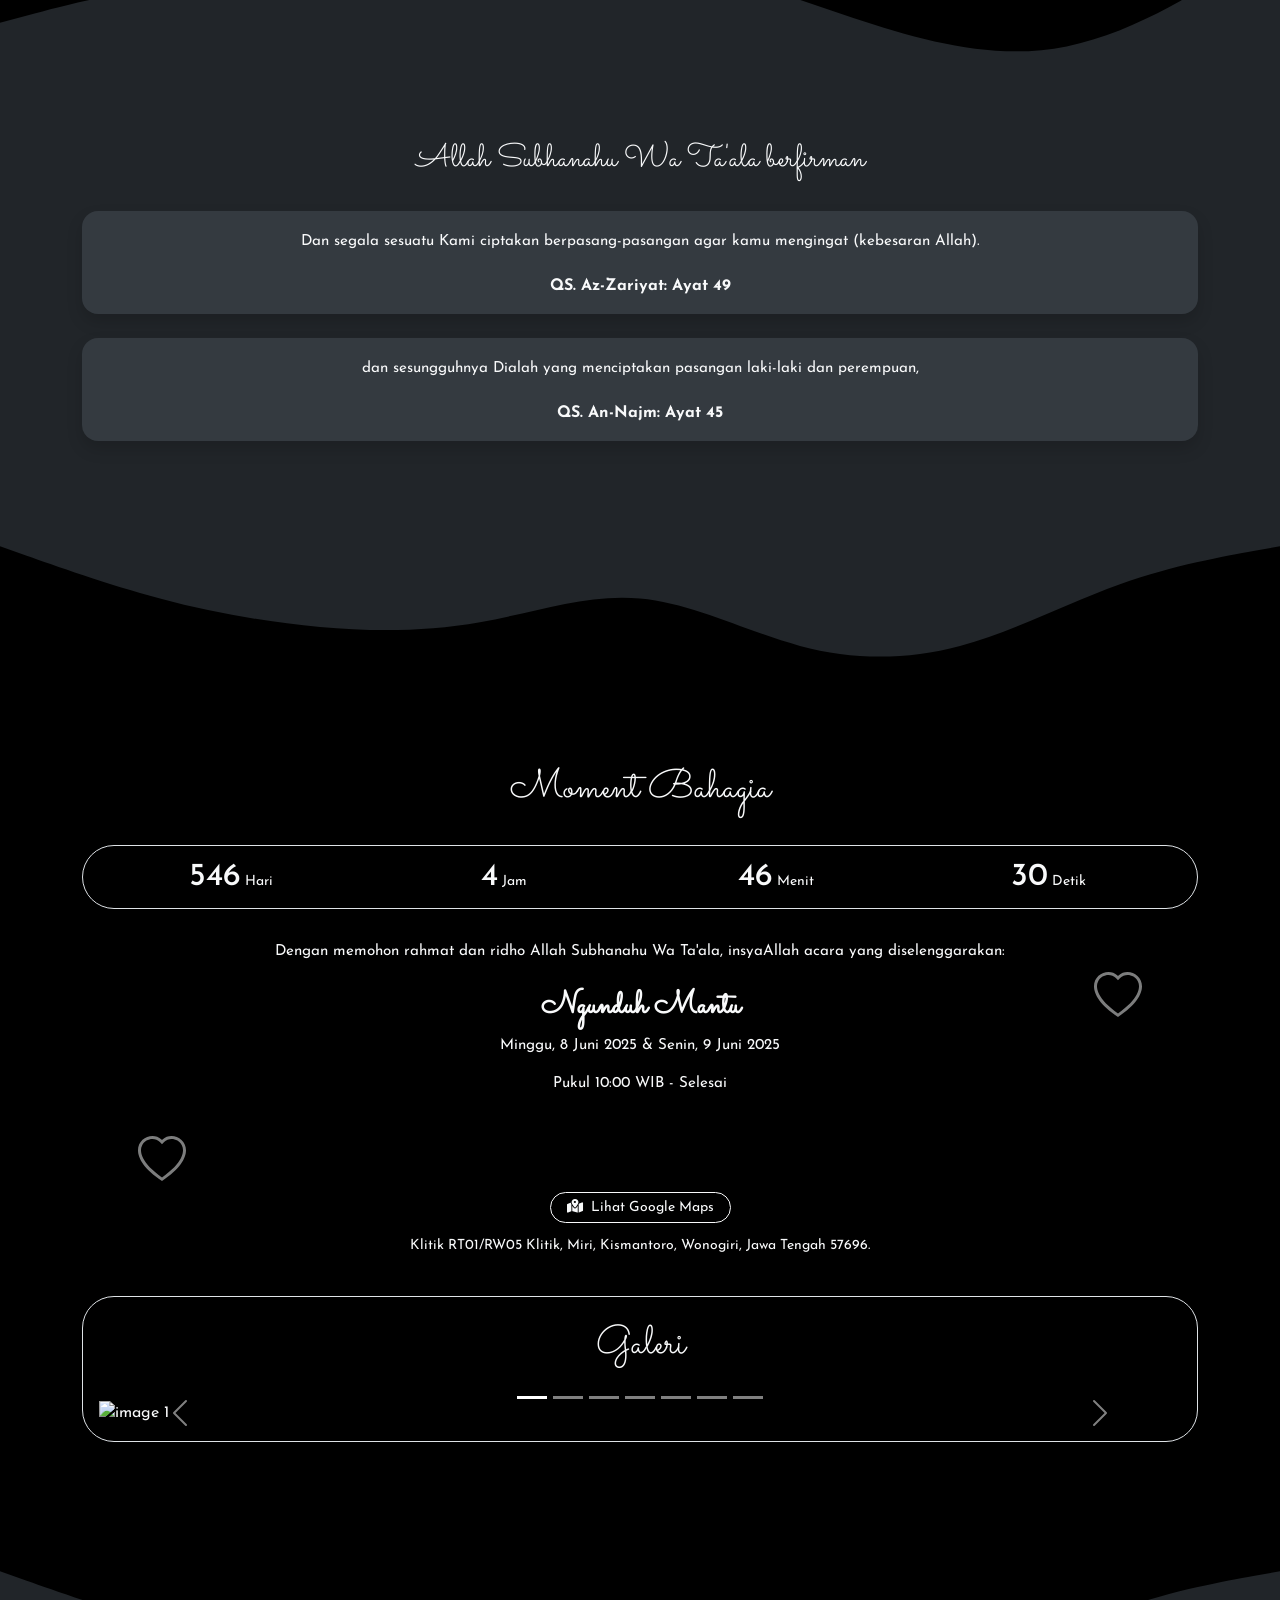
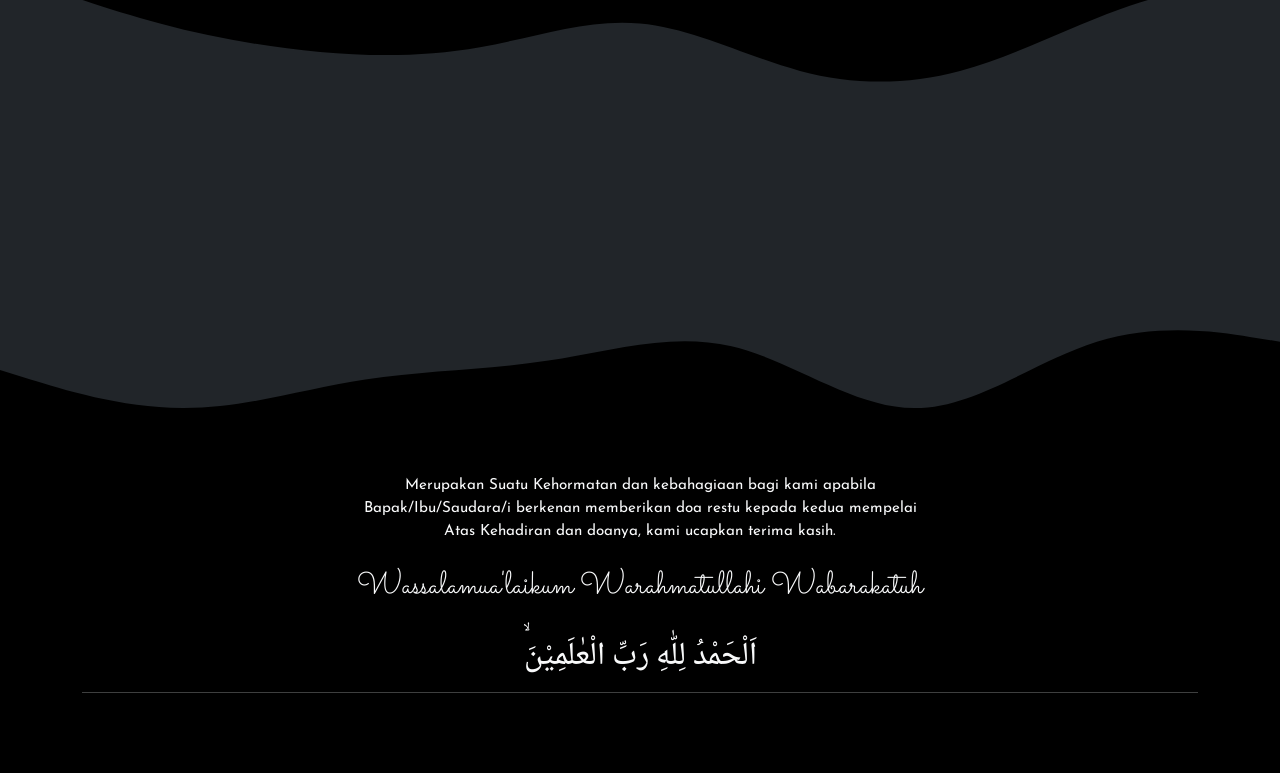
==== commit 21a27dac: "Update index.html" ====
--- a/index.html
+++ b/index.html
@@ -117,7 +117,7 @@
             <div class="position-relative text-center pt-4 pb-2 px-2">
                 <h1 class="font-esthetic my-4 fw-medium" style="font-size: 2.5rem;">Undangan Pernikahan</h1>
 
-                <img src="./assets/images/_FSL3003.jpg" alt="bg" onclick="util.modal(this)" class="img-center-crop rounded-circle border border-3 border-light shadow my-4 mx-auto">
+                <img src="https://raw.githubusercontent.com/tukul220/ngetest/main/assets/images/_FSL3003.jpg" alt="bg" onclick="util.modal(this)" class="img-center-crop rounded-circle border border-3 border-light shadow my-4 mx-auto">
 
                 <h2 class="font-esthetic my-4" style="font-size: 2.5rem;">Nanda &amp; April</h2>
                 <p class="my-2" style="font-size: 1.25rem;">Minggu, 8 Juni 2025</p>
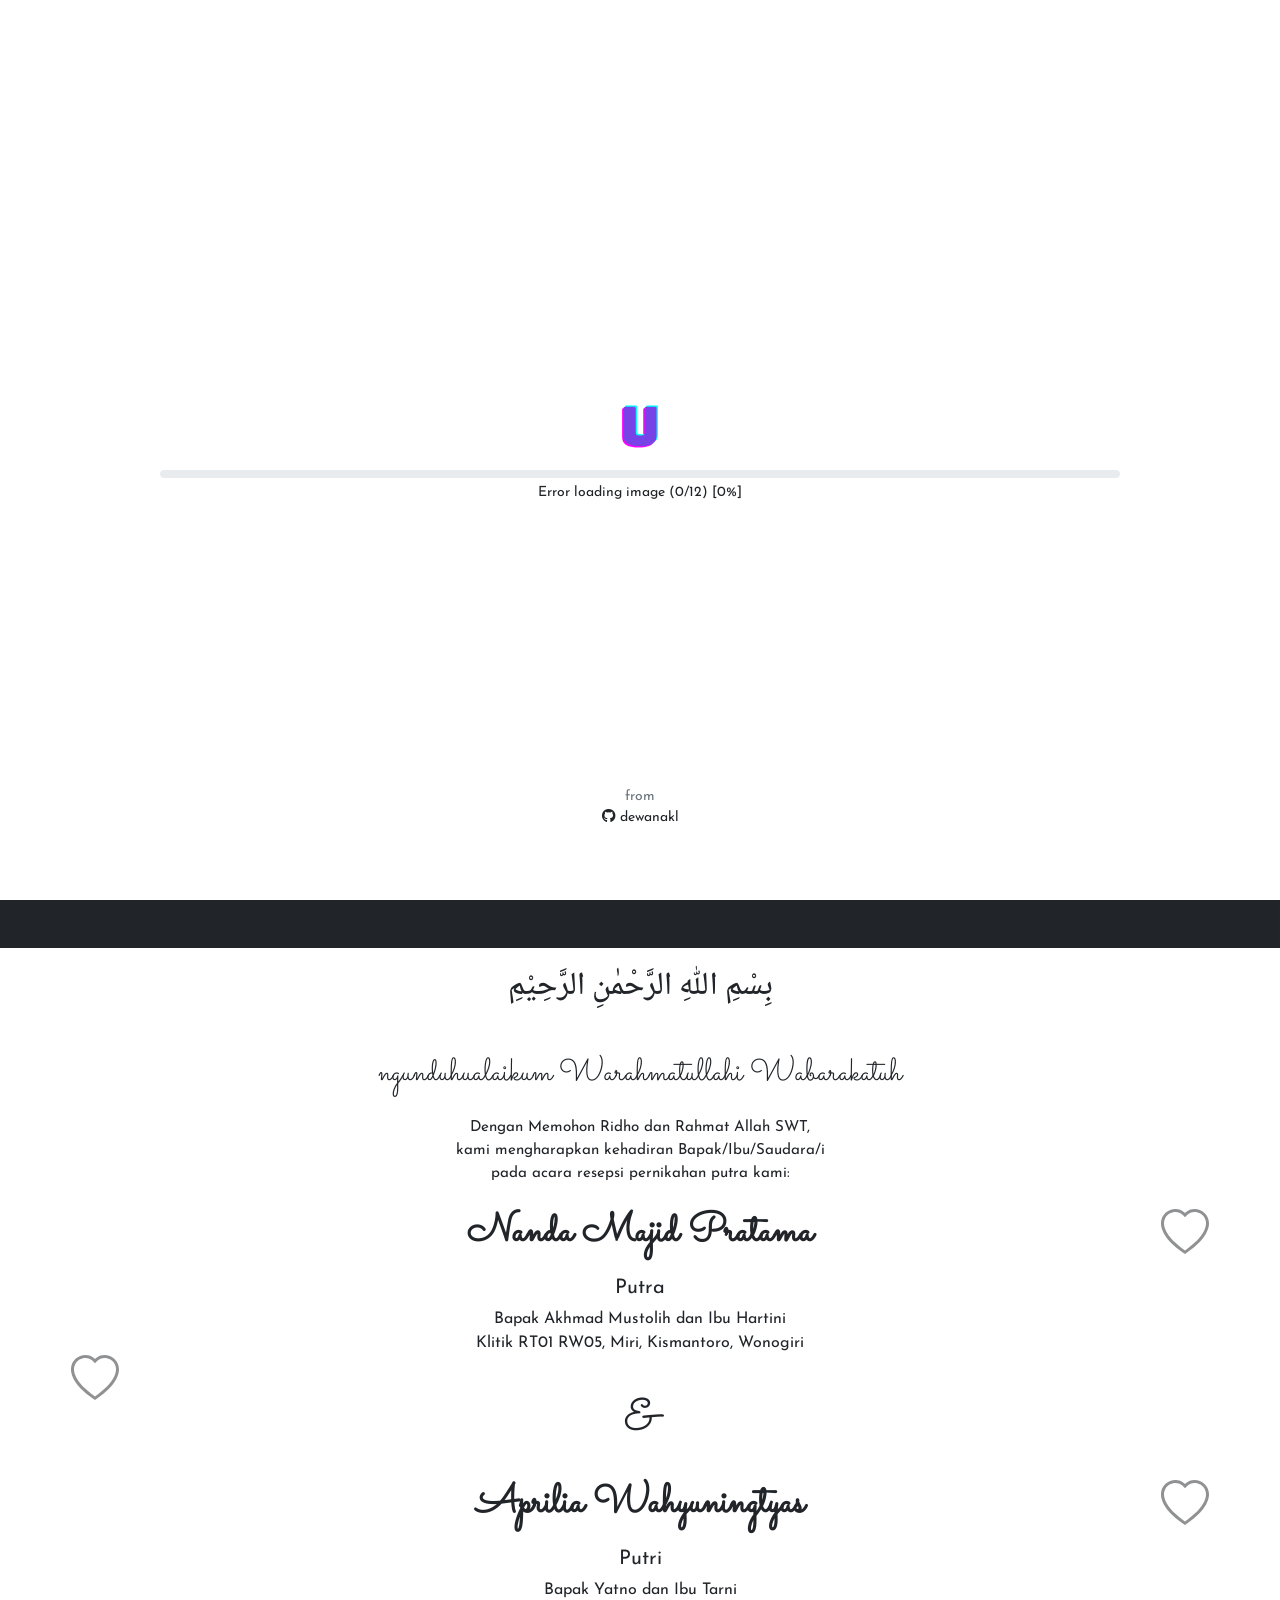
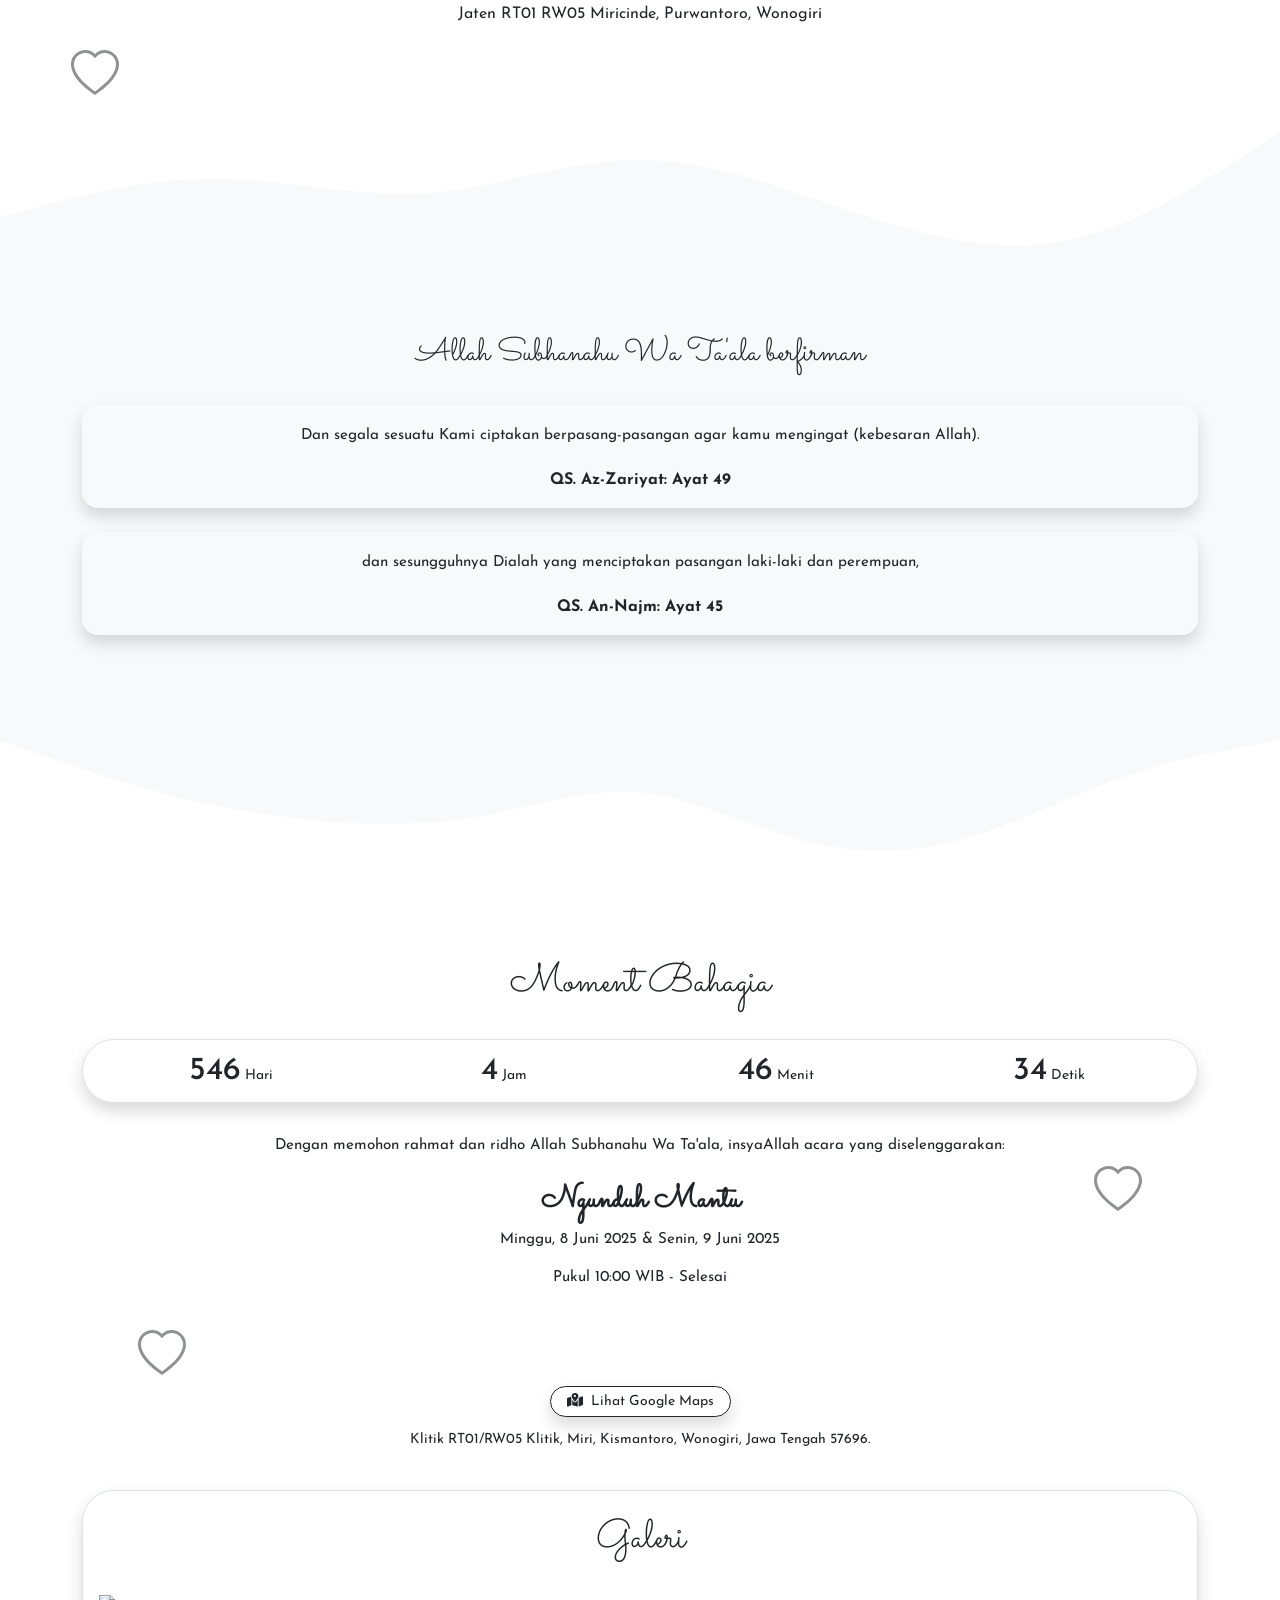
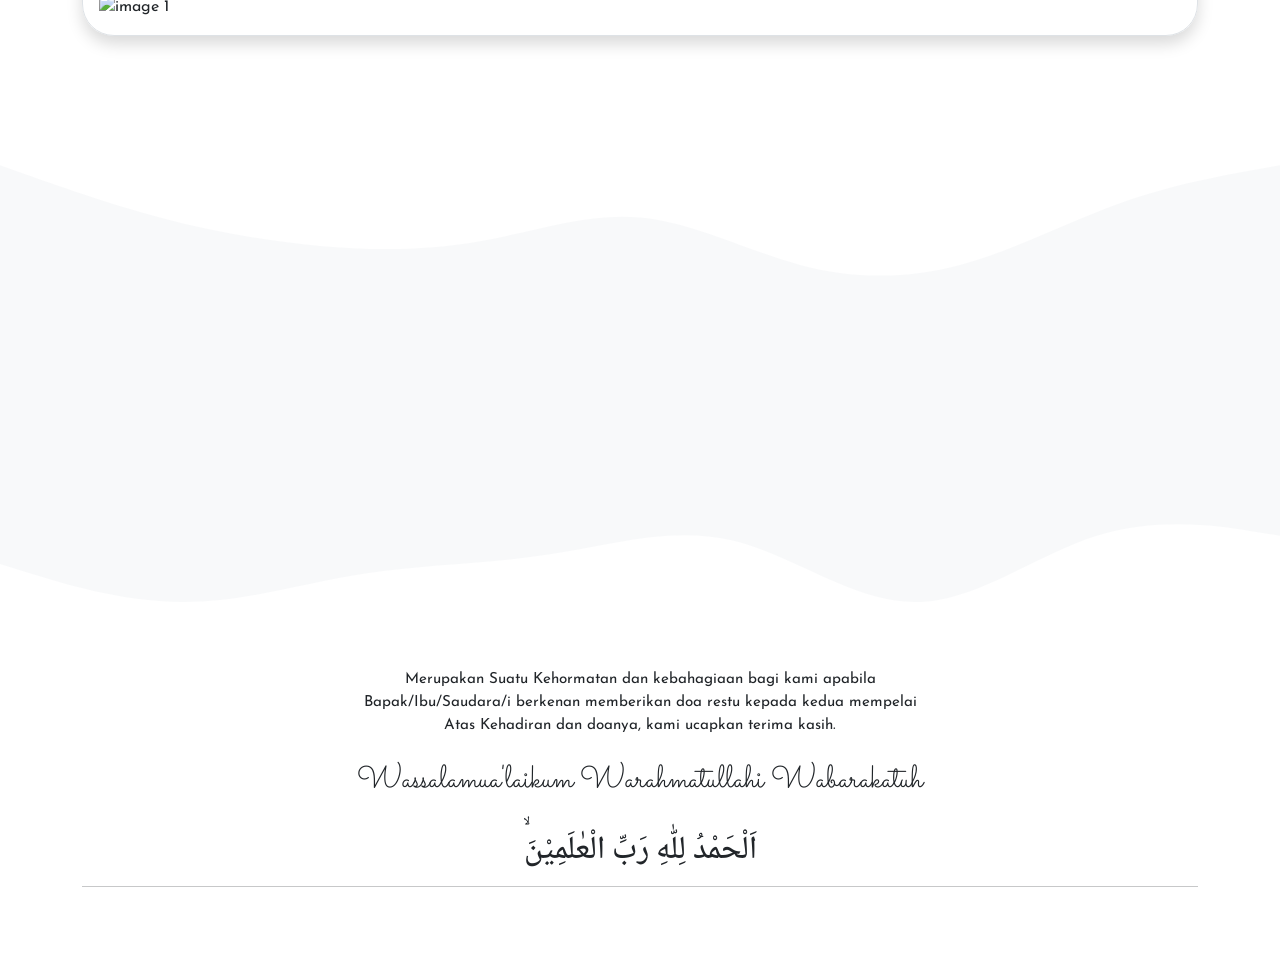
==== commit 9a762aaa: "Update index.html" ====
--- a/index.html
+++ b/index.html
@@ -18,9 +18,9 @@
     <meta property="og:title" content="Undangan Pernikahan Nanda dan April">
     <meta property="og:description" content="Undangan Pernikahan Nanda dan April">
     <meta property="og:keywords" content="undangan, wedding, undangan digital, undangan online, wedding invitation, template undangan, template undangan pernikahan, undangan pernikahan, template undangan online, wedding invitation github, template website, template website undangan pernikahan">
-    <meta property="og:image" content="/assets/images/_FSL3003.jpg">
-    <meta property="og:image:secure_url" content="https://raw.githubusercontent.com/tukul220/ngetest/main/assets/images/_FSL3003.jpg">
-    <meta property="og:image:type" content="images/jpg">
+    <meta property="og:image" content="/assets/images/bg.png">
+    <meta property="og:image:secure_url" content="https://raw.githubusercontent.com/tukul220/ngetest/main/assets/images/bg.png"
+    <meta property="og:image:type" content="image/png">
     <meta property="og:image:alt" content="Undangan Pernikahan Nanda dan April">
     <meta property="og:image:width" content="980">
     <meta property="og:image:height" content="980">
@@ -111,13 +111,13 @@
     <main class="bg-dark text-light" data-bs-spy="scroll" data-bs-target="#navbar-menu" data-bs-root-margin="0% 0% 10% 0%" data-bs-smooth-scroll="true" tabindex="0">
 
         <!-- Home -->
-        <section id="home" class="position-relative overflow-hidden p-0 m-0">
-            <img src="https://raw.githubusercontent.com/tukul220/ngetest/main/assets/images/_FSL3003.jpg" alt="bg" class="position-absolute opacity-25 top-50 start-50 translate-middle bg-cover-home">
+               <section id="home" class="position-relative overflow-hidden p-0 m-0">
+            <img src="https://raw.githubusercontent.com/tukul220/ngetest/main/assets/images/bg.png" alt="bg" class="position-absolute opacity-25 top-50 start-50 translate-middle bg-cover-home">
 
             <div class="position-relative text-center pt-4 pb-2 px-2">
                 <h1 class="font-esthetic my-4 fw-medium" style="font-size: 2.5rem;">Undangan Pernikahan</h1>
 
-                <img src="https://raw.githubusercontent.com/tukul220/ngetest/main/assets/images/_FSL3003.jpg" alt="bg" onclick="util.modal(this)" class="img-center-crop rounded-circle border border-3 border-light shadow my-4 mx-auto">
+                <img src="./assets/images/bg.png" alt="bg" onclick="util.modal(this)" class="img-center-crop rounded-circle border border-3 border-light shadow my-4 mx-auto">
 
                 <h2 class="font-esthetic my-4" style="font-size: 2.5rem;">Nanda &amp; April</h2>
                 <p class="my-2" style="font-size: 1.25rem;">Minggu, 8 Juni 2025</p>
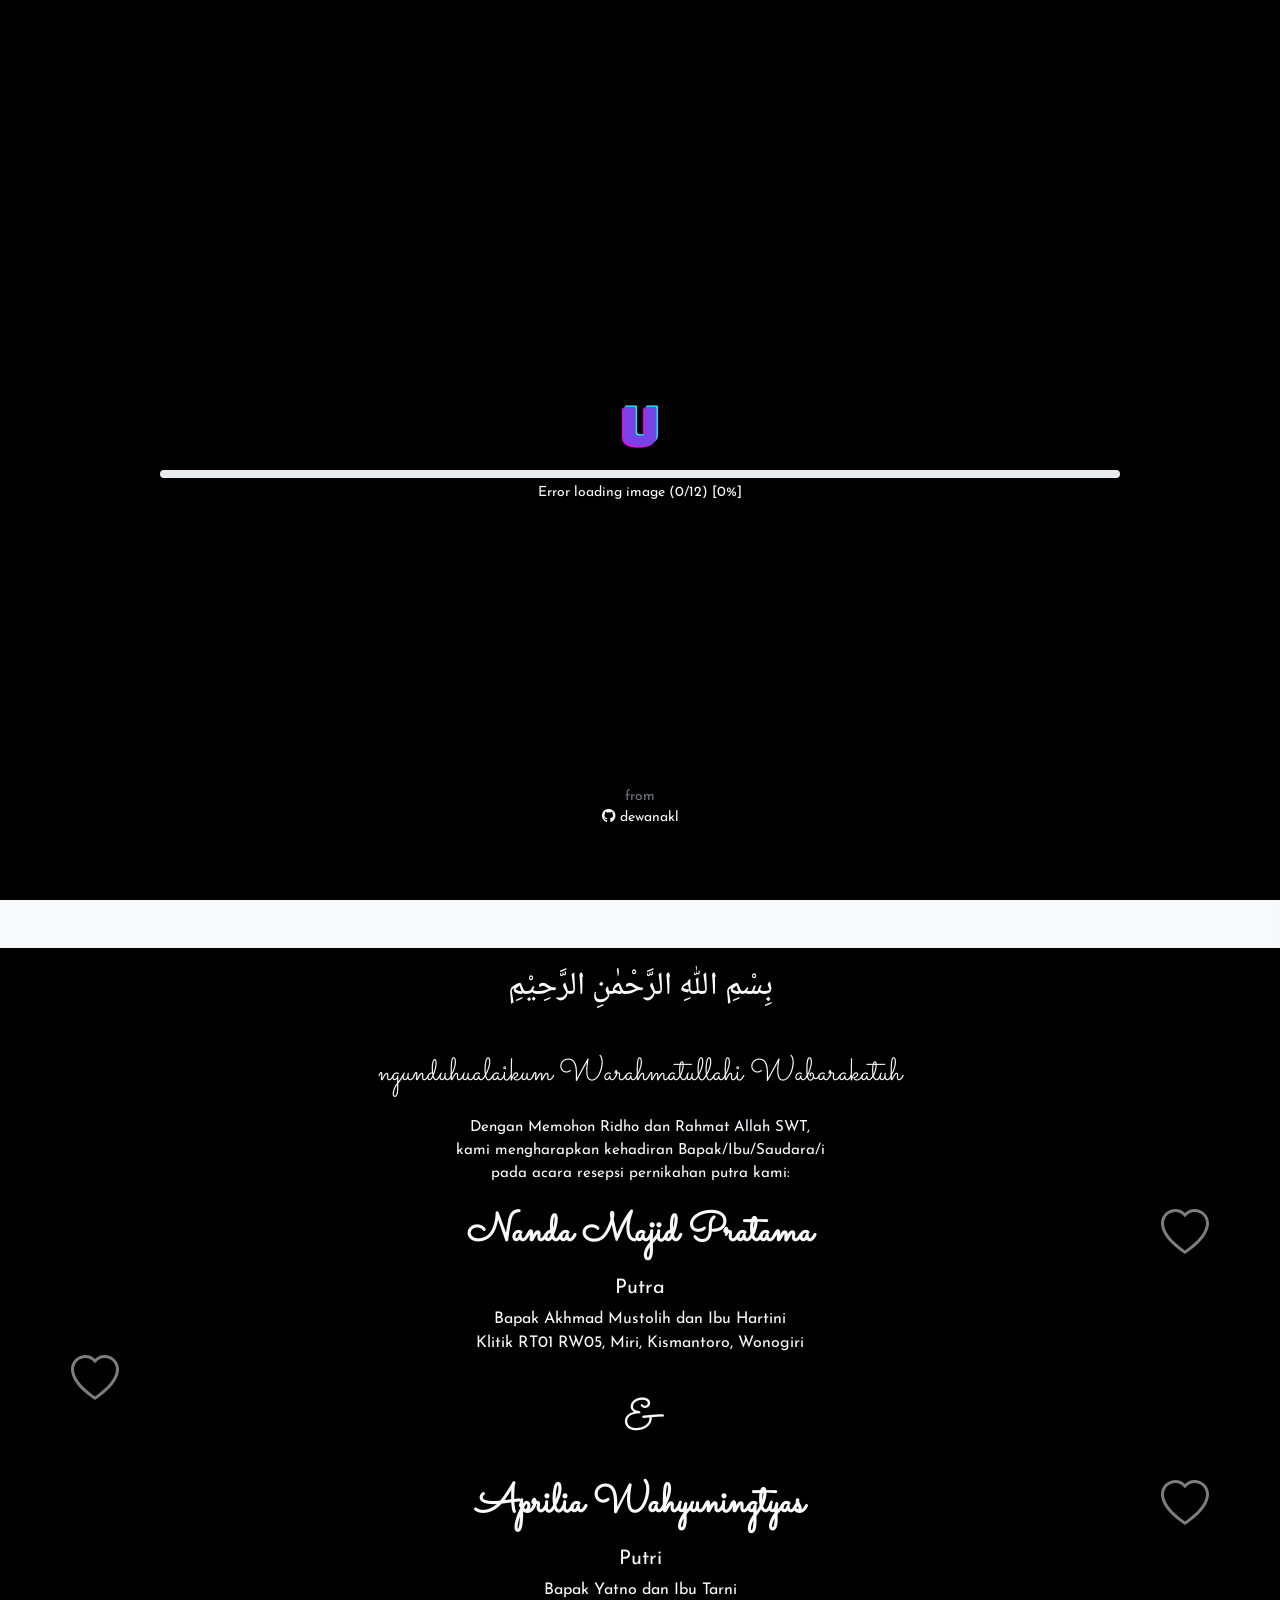
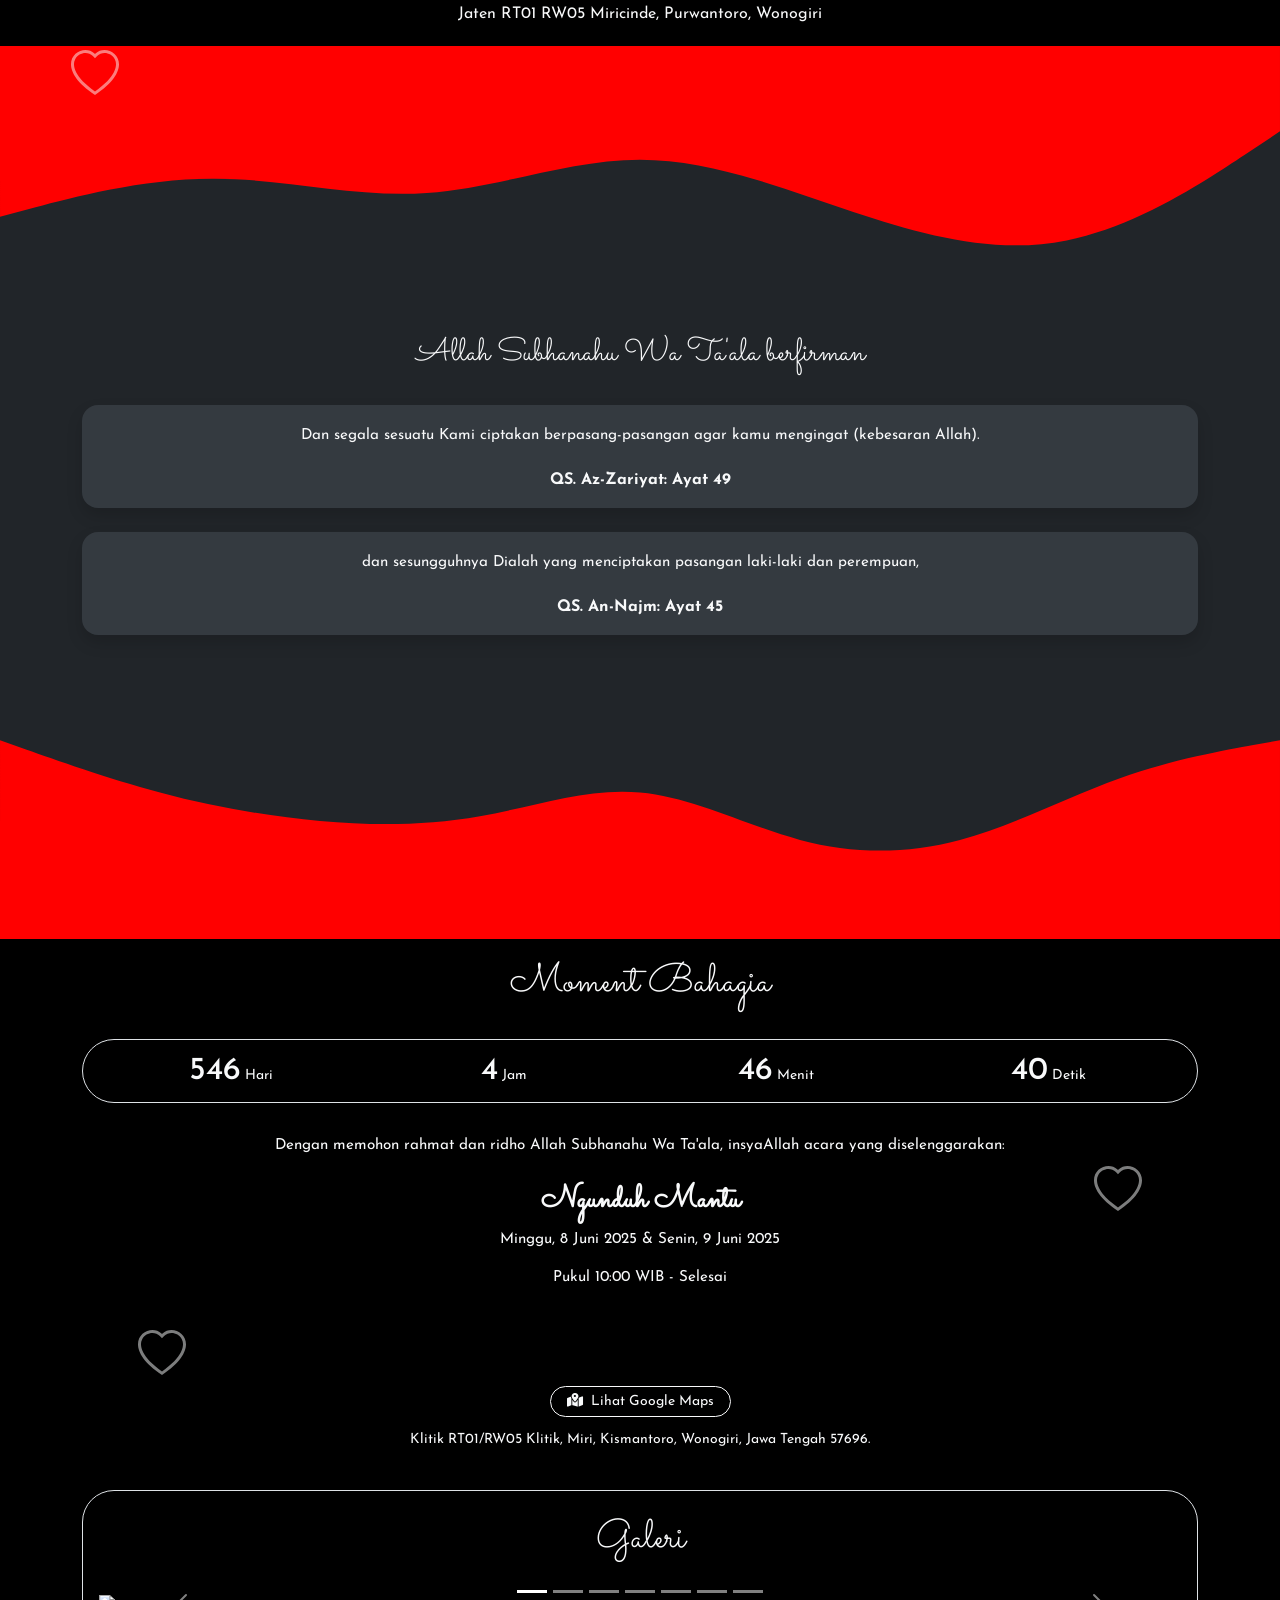
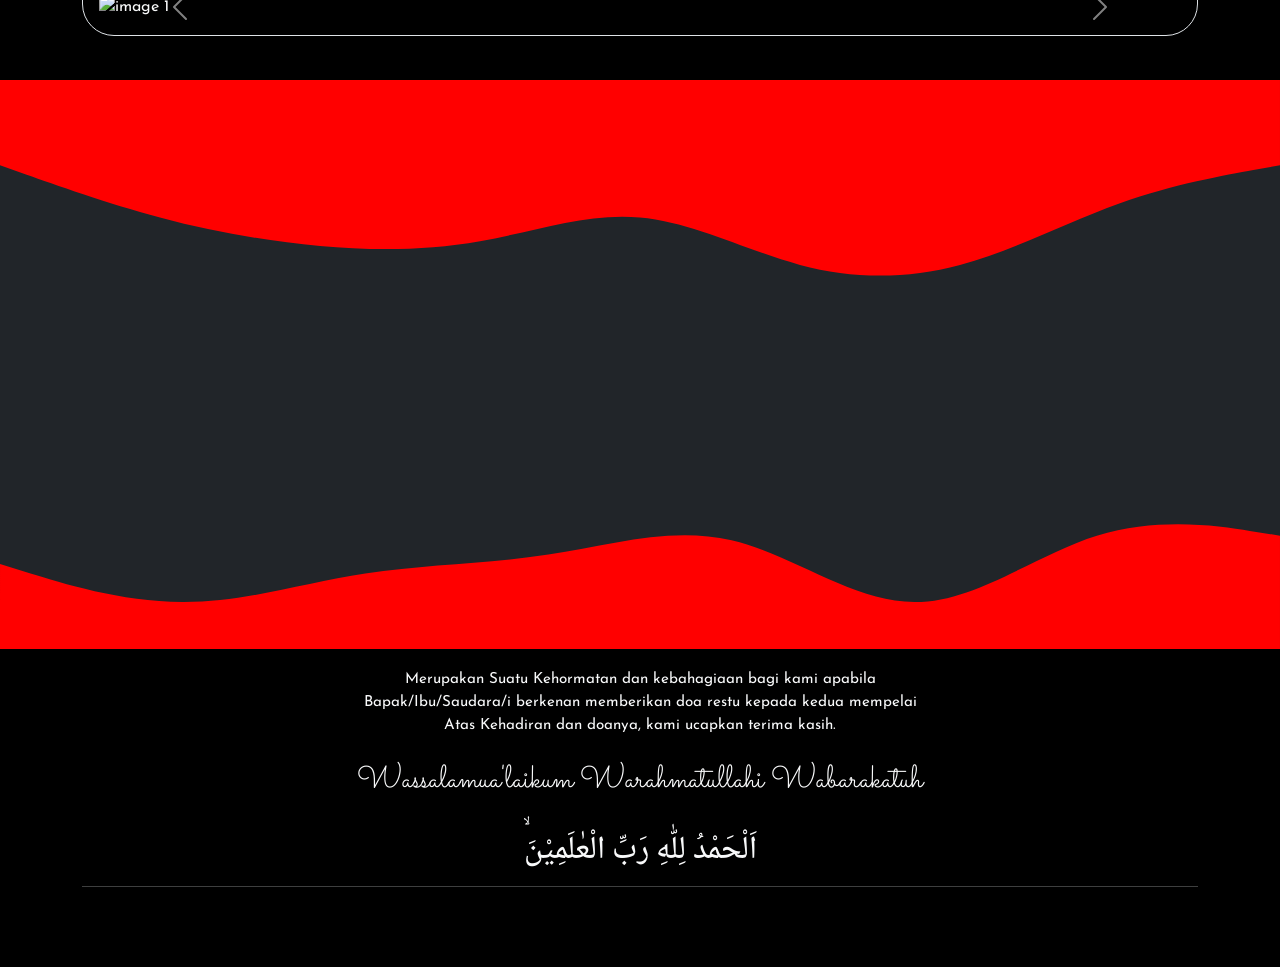
==== commit a20656cd: "Update index.html" ====
--- a/index.html
+++ b/index.html
@@ -69,7 +69,7 @@
 <!-- If not using comments, you can remove the data-key and data-url attributes -->
 <!-- Data theme ['auto', 'dark', 'light'] -->
 
-<body data-theme="pink">
+<body data-theme="theme-white">
 
     <!-- Navbar Bottom -->
     <nav class="navbar bg-dark navbar-expand fixed-bottom rounded-top-4 border-top p-0" id="navbar-menu">
--- a/css/app.css
+++ b/css/app.css
@@ -51,7 +51,7 @@
 }
 
 .color-theme-black {
-    color: rgb(0, 0, 0);
+    color: rgb(255, 0, 0);
 }
 
 section {
@@ -63,5 +63,5 @@
     width: 100%;
     height: 100%;
     object-fit: cover;
-    mask-image: linear-gradient(to bottom, black, black, black, black, black, transparent);
-}+    mask-image: linear-gradient(to bottom, red, red, red, red, red, transparent);
+}
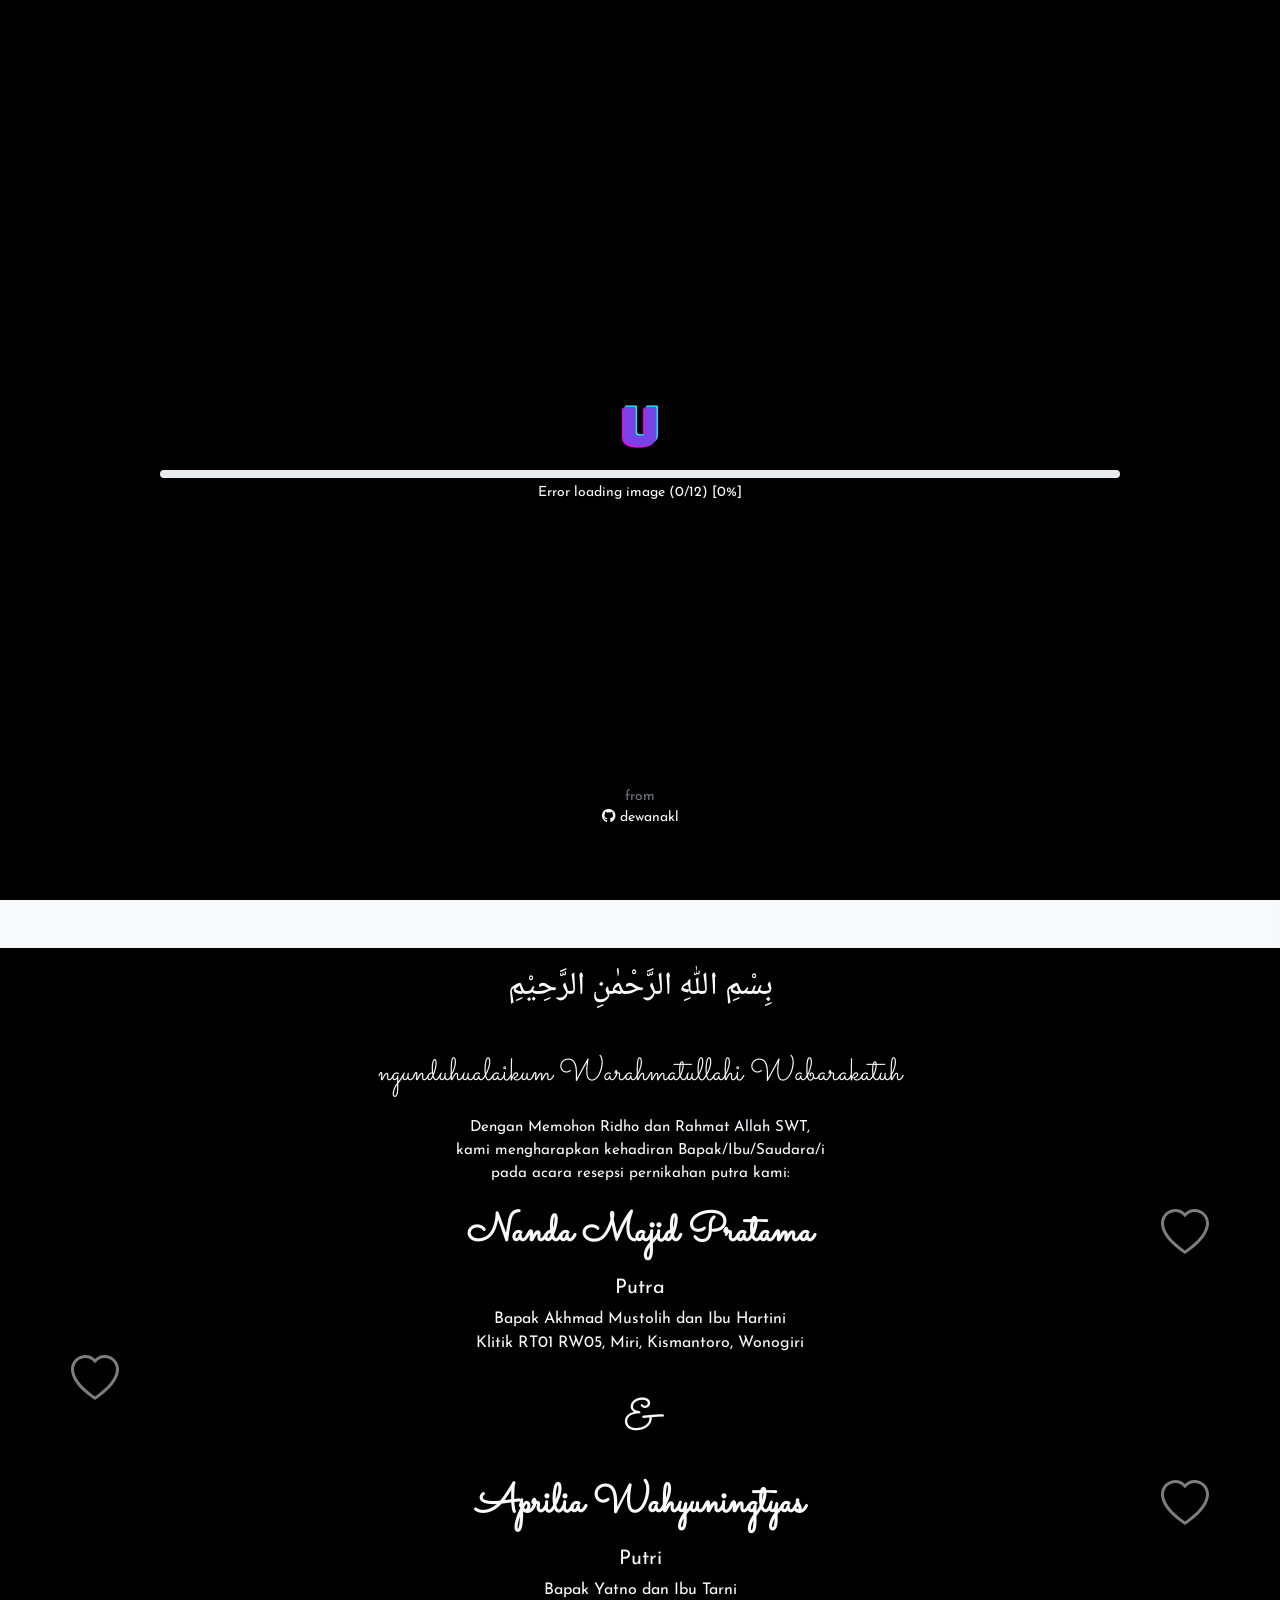
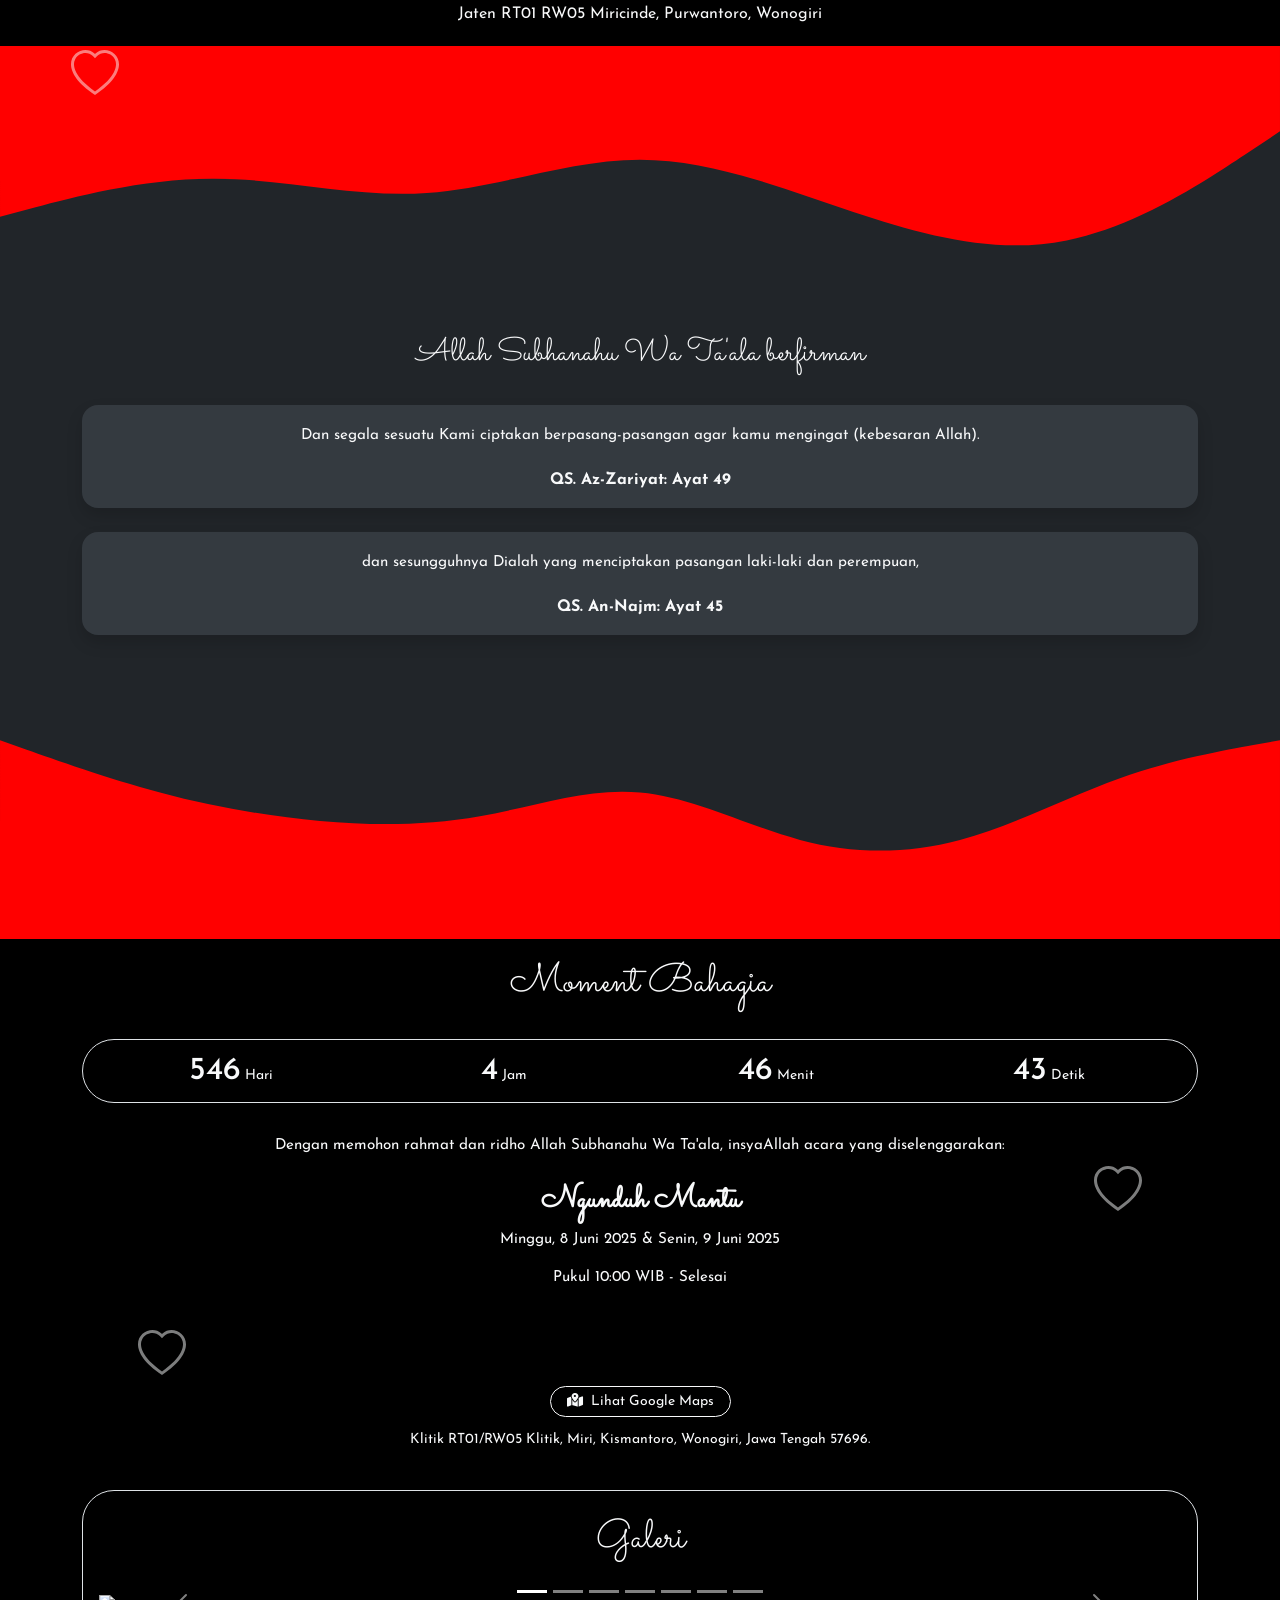
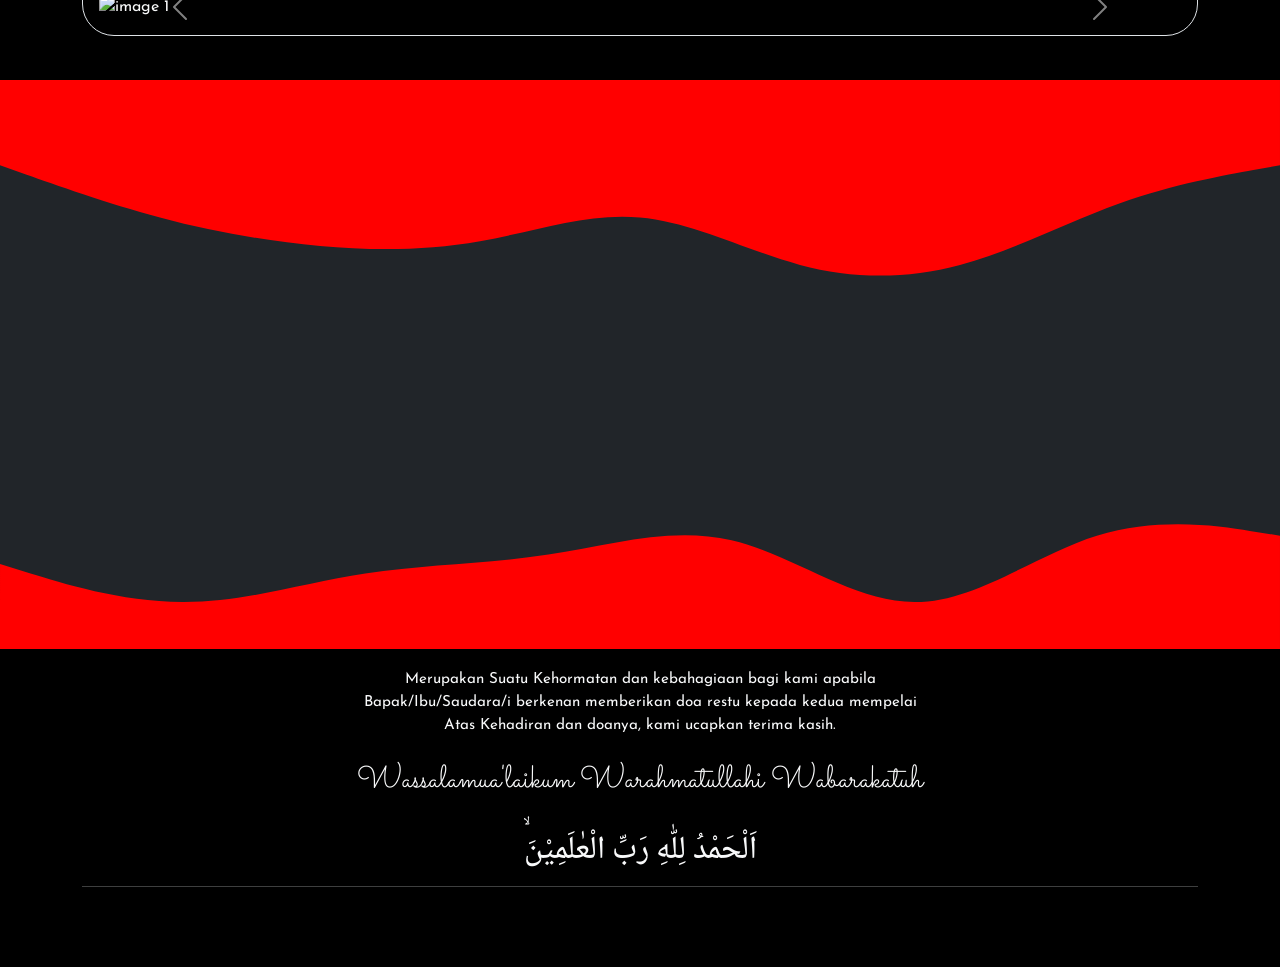
==== commit 3fd64bdf: "Update index.html" ====
--- a/index.html
+++ b/index.html
@@ -69,7 +69,7 @@
 <!-- If not using comments, you can remove the data-key and data-url attributes -->
 <!-- Data theme ['auto', 'dark', 'light'] -->
 
-<body data-theme="theme-white">
+<body data-theme="auto">
 
     <!-- Navbar Bottom -->
     <nav class="navbar bg-dark navbar-expand fixed-bottom rounded-top-4 border-top p-0" id="navbar-menu">
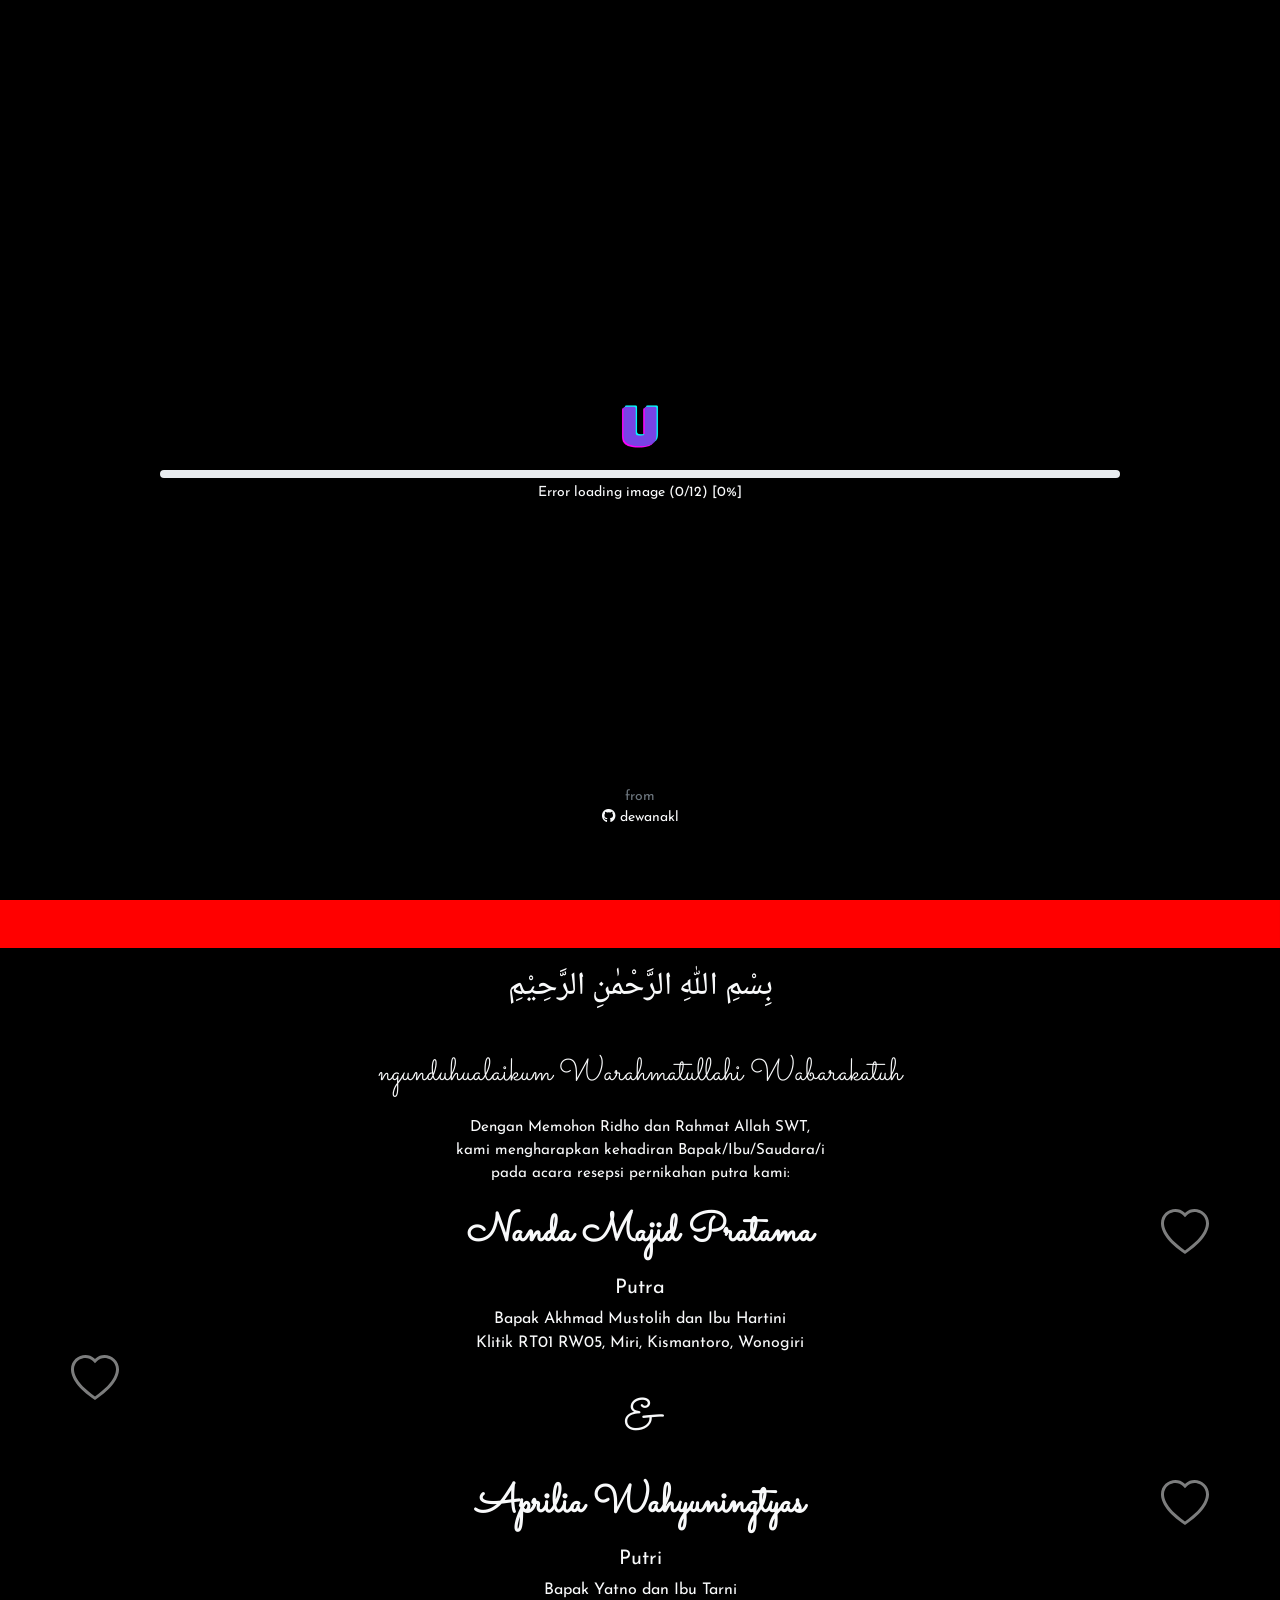
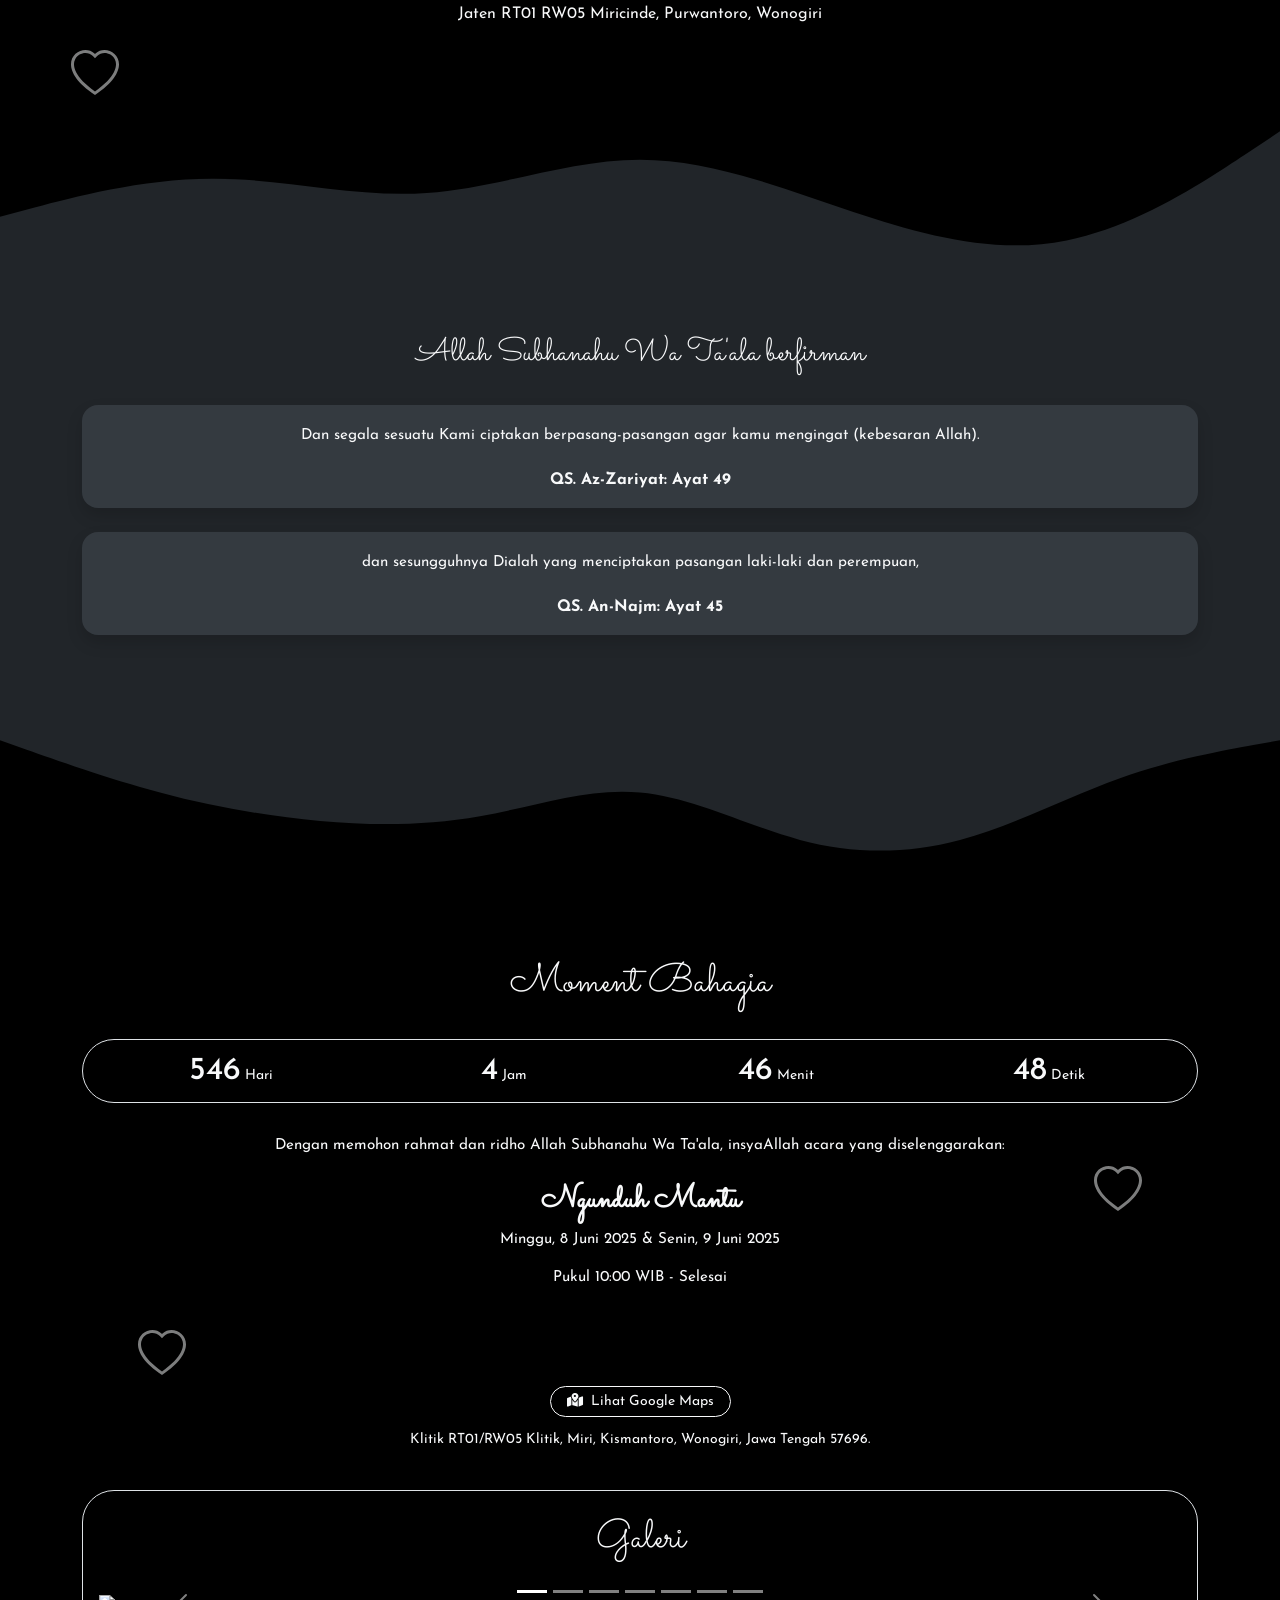
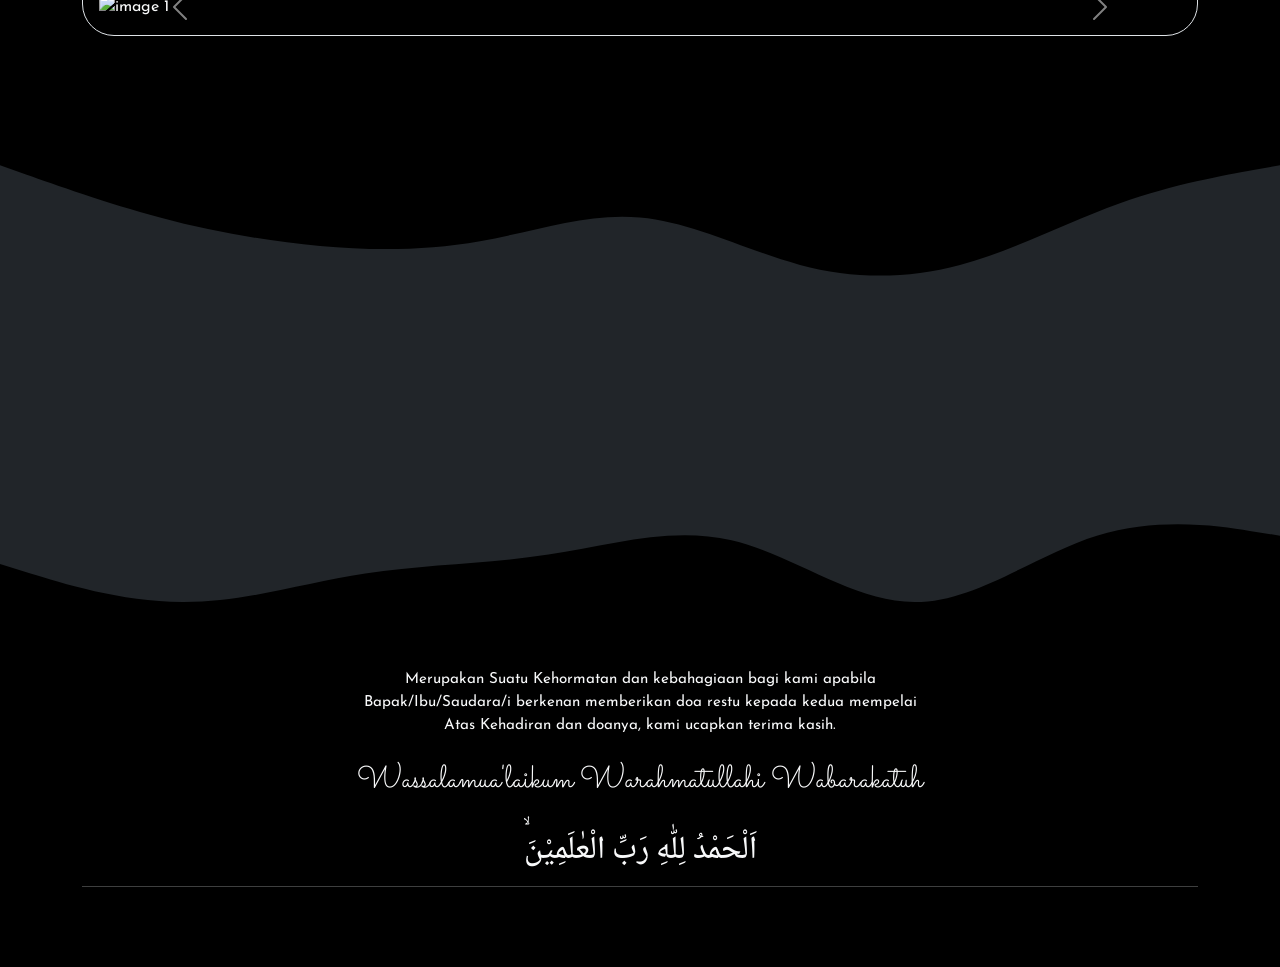
==== commit 03e3aec2: "Update index.html" ====
--- a/index.html
+++ b/index.html
@@ -461,10 +461,6 @@
         </div>
     </div>
 
-    <!-- Theme Button -->
-    <button type="button" id="button-theme" style="display: none;" class="btn bg-dark border btn-sm rounded-circle btn-theme position-fixed" onclick="theme.change()">
-        <i class="fa-solid fa-circle-half-stroke"></i>
-    </button>
 
     <!-- Audio Button -->
     <button type="button" id="button-music" style="display: none;" class="btn bg-dark border btn-sm rounded-circle btn-music position-fixed" onclick="audio.button()" data-url="./assets/music/sound.mp3" offline-disabled>
--- a/css/app.css
+++ b/css/app.css
@@ -51,7 +51,15 @@
 }
 
 .color-theme-black {
-    color: rgb(255, 0, 0);
+    color: rgb(0, 0, 0);
+}
+
+.color-theme-red {
+    color: #ff0000 !important;
+}
+
+.bg-theme-red {
+    background-color: #ff0000 !important;
 }
 
 section {
@@ -63,5 +71,5 @@
     width: 100%;
     height: 100%;
     object-fit: cover;
-    mask-image: linear-gradient(to bottom, red, red, red, red, red, transparent);
+    mask-image: linear-gradient(to bottom, black, black, black, black, black, transparent);
 }
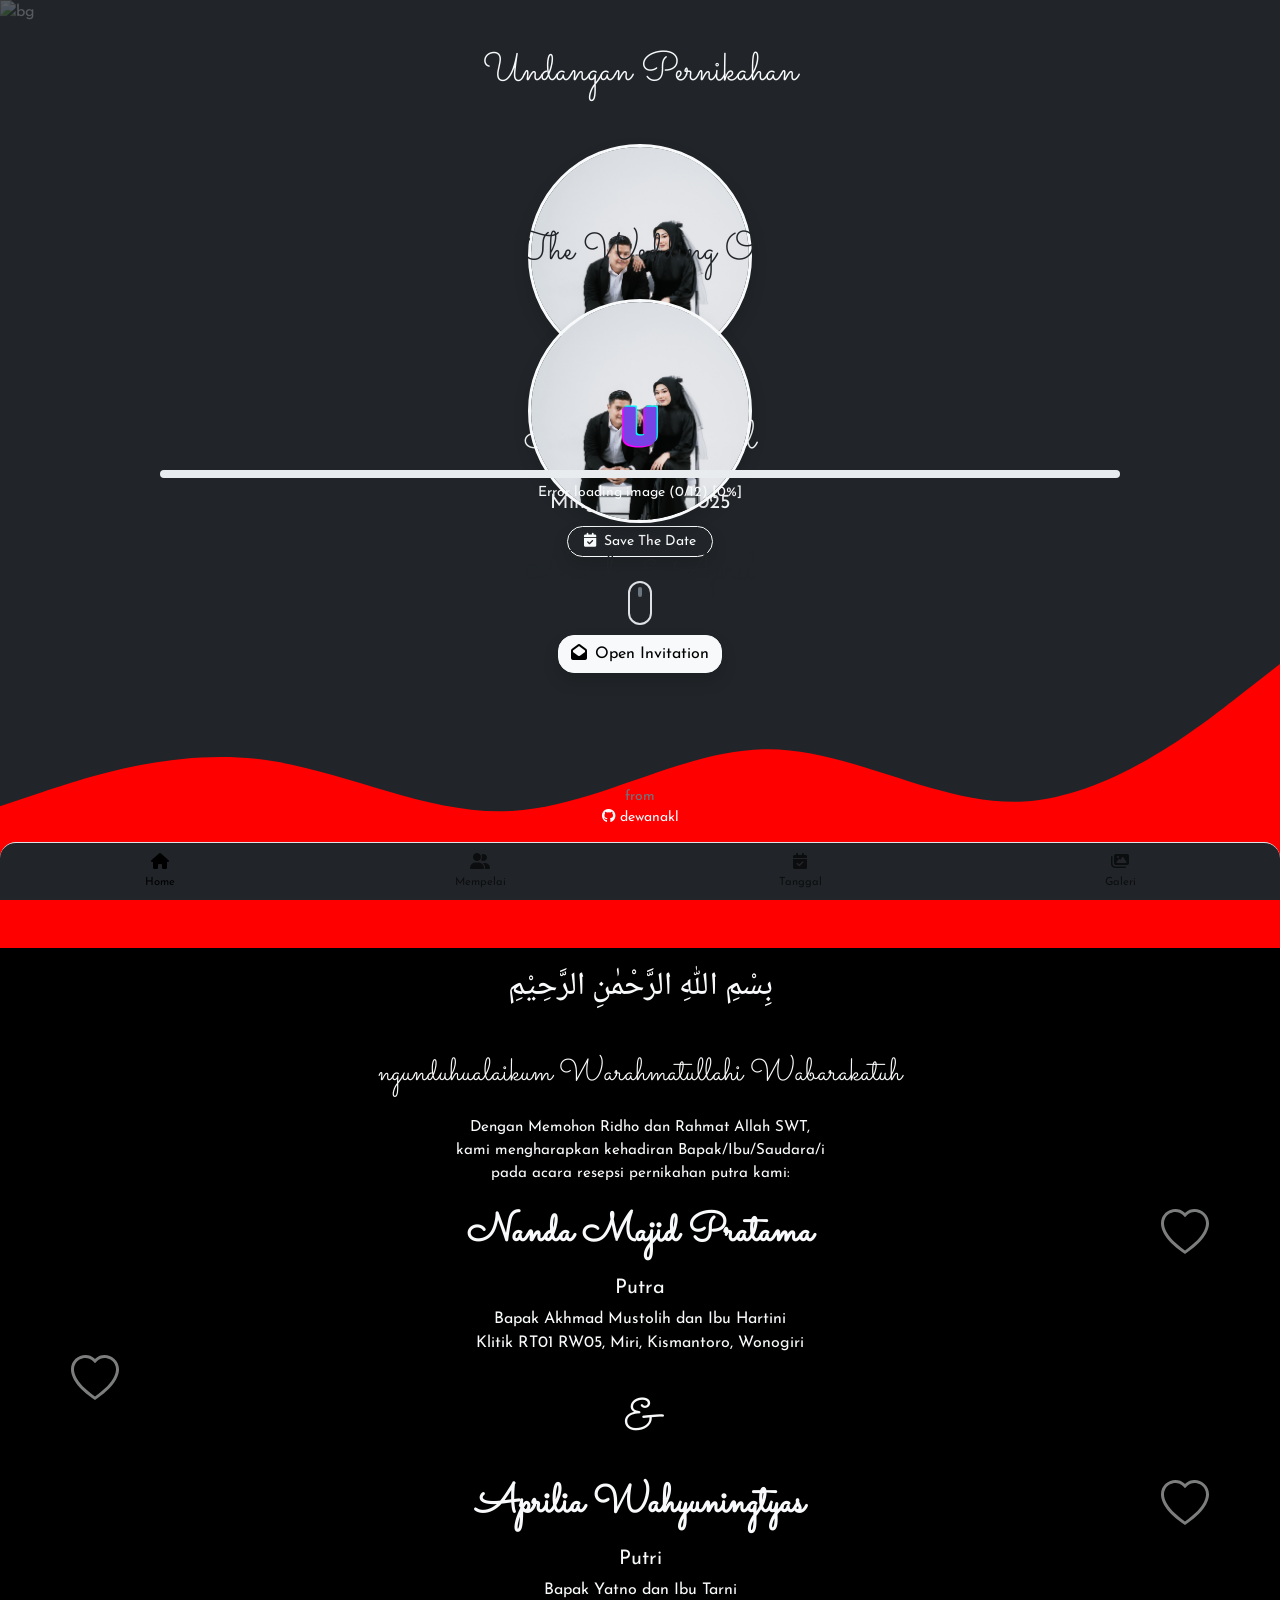
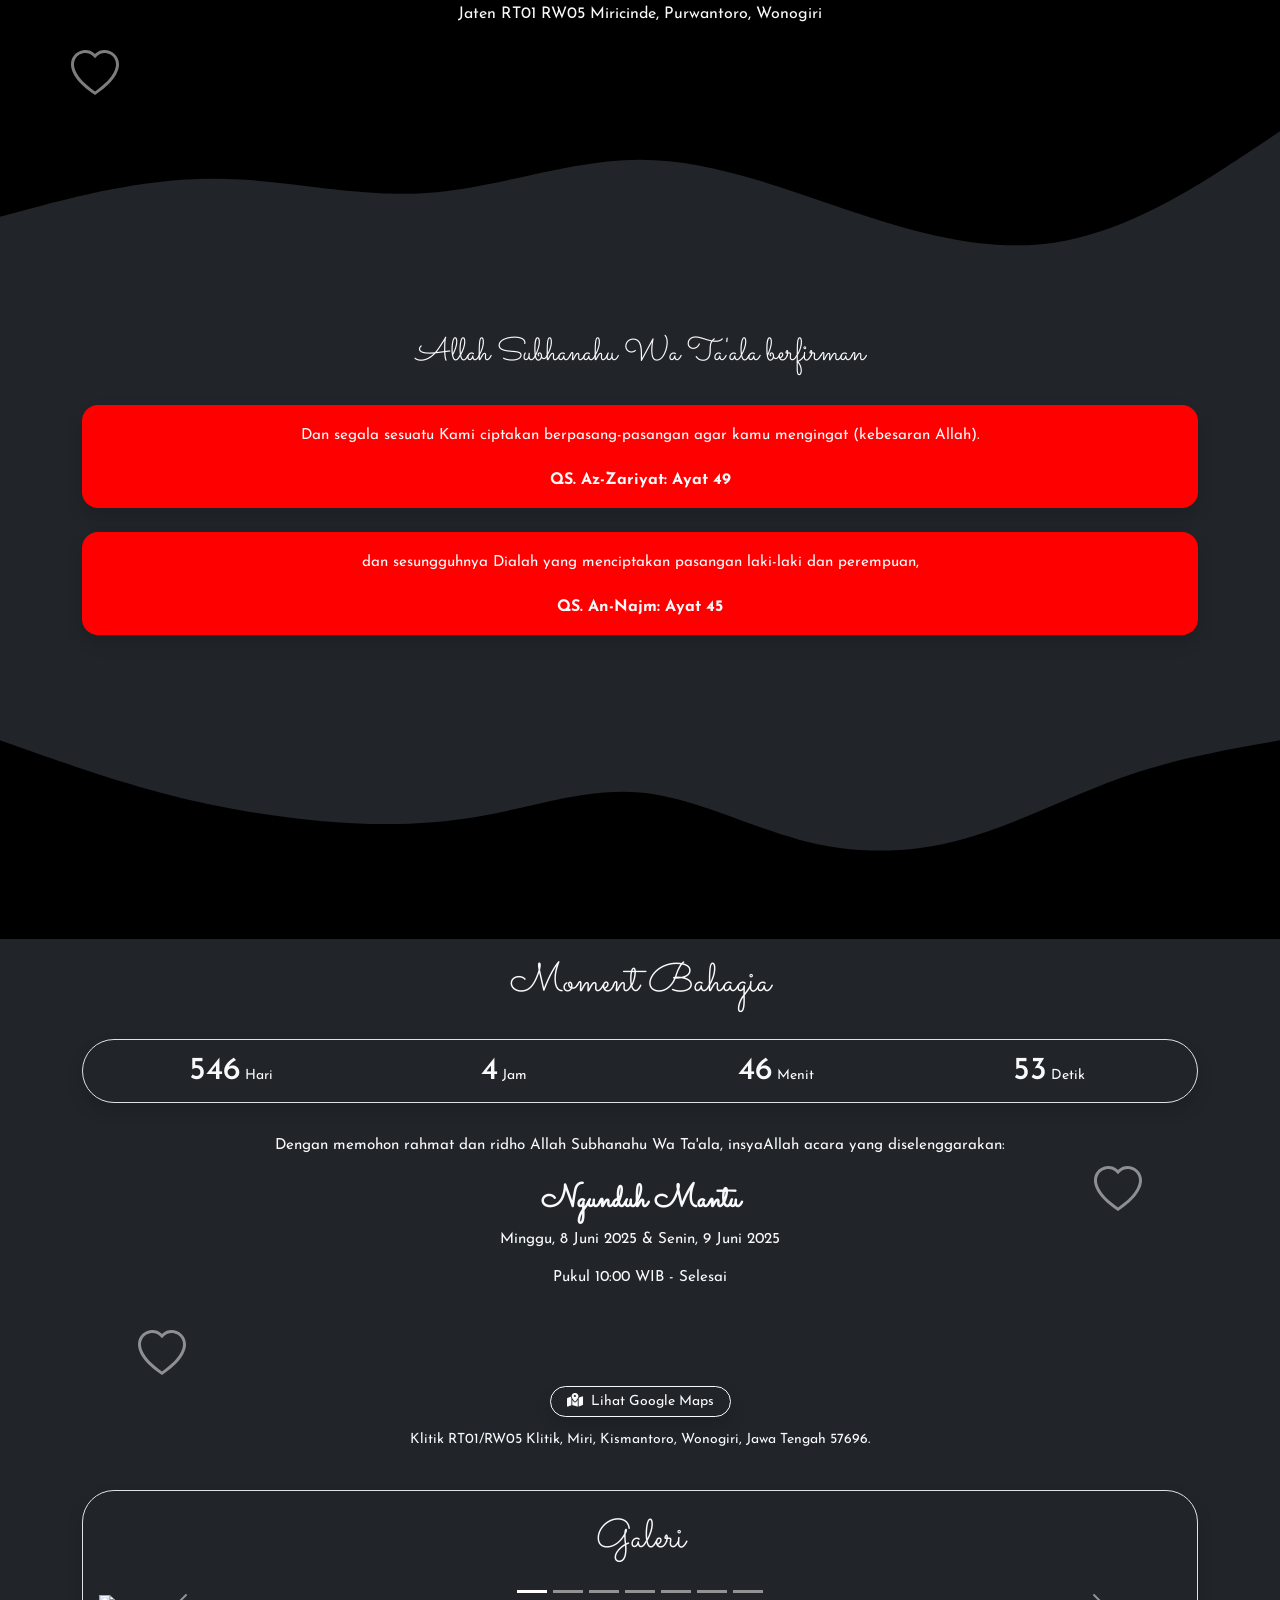
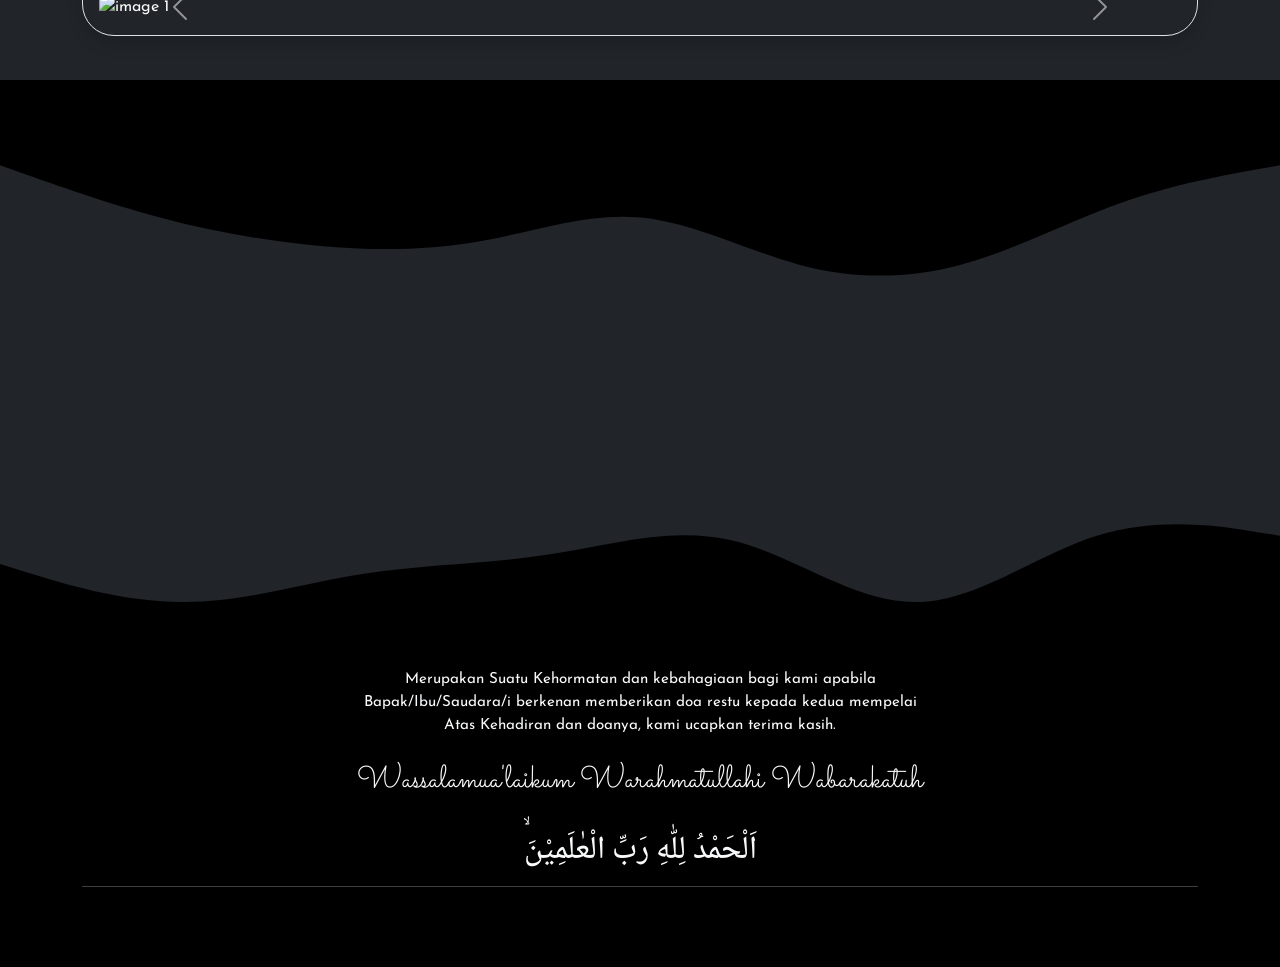
==== commit e739e9aa: "Update index.html" ====
--- a/index.html
+++ b/index.html
@@ -213,12 +213,12 @@
         <section class="container text-center pb-4">
             <h2 class="font-esthetic py-2 m-0" style="font-size: 2rem;">Allah Subhanahu Wa Ta'ala berfirman</h2>
 
-            <div class="bg-theme-dark mt-4 p-3 shadow rounded-4" data-aos="fade-up" data-aos-duration="2000">
+            <div class="bg-theme-red mt-4 p-3 shadow rounded-4" data-aos="fade-up" data-aos-duration="2000">
                 <p class="p-1 mb-3" style="font-size: 0.95rem;">Dan segala sesuatu Kami ciptakan berpasang-pasangan agar kamu mengingat (kebesaran Allah).</p>
                 <p class="m-0 p-0 fw-bold">QS. Az-Zariyat: Ayat 49</p>
             </div>
 
-            <div class="bg-theme-dark mt-4 p-3 shadow rounded-4" data-aos="fade-up" data-aos-duration="2000">
+            <div class="bg-theme-red mt-4 p-3 shadow rounded-4" data-aos="fade-up" data-aos-duration="2000">
                 <p class="p-1 mb-3" style="font-size: 0.95rem;">dan sesungguhnya Dialah yang menciptakan pasangan laki-laki dan perempuan,</p>
                 <p class="m-0 p-0 fw-bold">QS. An-Najm: Ayat 45</p>
             </div>
@@ -230,7 +230,7 @@
         </svg>
 
         <!-- Wedding Date -->
-        <section class="bg-black text-center pb-3" id="wedding-date">
+        <section class="bg-red text-center pb-3" id="wedding-date">
             <div class="container">
                 <h2 class="font-esthetic py-4 m-0" style="font-size: 2.5rem;">Moment Bahagia</h2>
 
@@ -296,7 +296,7 @@
         </section>
 
         <!-- Gallery -->
-        <section class="bg-black pb-5 pt-3" id="gallery">
+        <section class="bg-red pb-5 pt-3" id="gallery">
             <div class="container">
                 <div class="border rounded-5 shadow p-3">
 
@@ -446,7 +446,7 @@
     </main>
 
     <!-- Welcome Page -->
-    <div class="loading-page bg-black" id="welcome" style="opacity: 1;">
+    <div class="loading-page bg-red" id="welcome" style="opacity: 1;">
         <div class="d-flex justify-content-center align-items-center" style="height: 100vh !important;">
             <div class="text-center">
                 <h2 class="font-esthetic mb-4" style="font-size: 2.5rem;">The Wedding Of</h2>
@@ -468,7 +468,7 @@
     </button>
 
     <!-- Loading Page -->
-    <div class="loading-page bg-black" id="loading" style="opacity: 1;">
+    <div class="loading-page bg-red" id="loading" style="opacity: 1;">
         <div class="d-flex justify-content-center align-items-center" style="height: 100vh !important;">
             <div class="w-75 text-center">
                 <img class="img-fluid mb-3" src="./assets/images/icon-192x192.png" alt="icon" style="width: 3.5rem;">
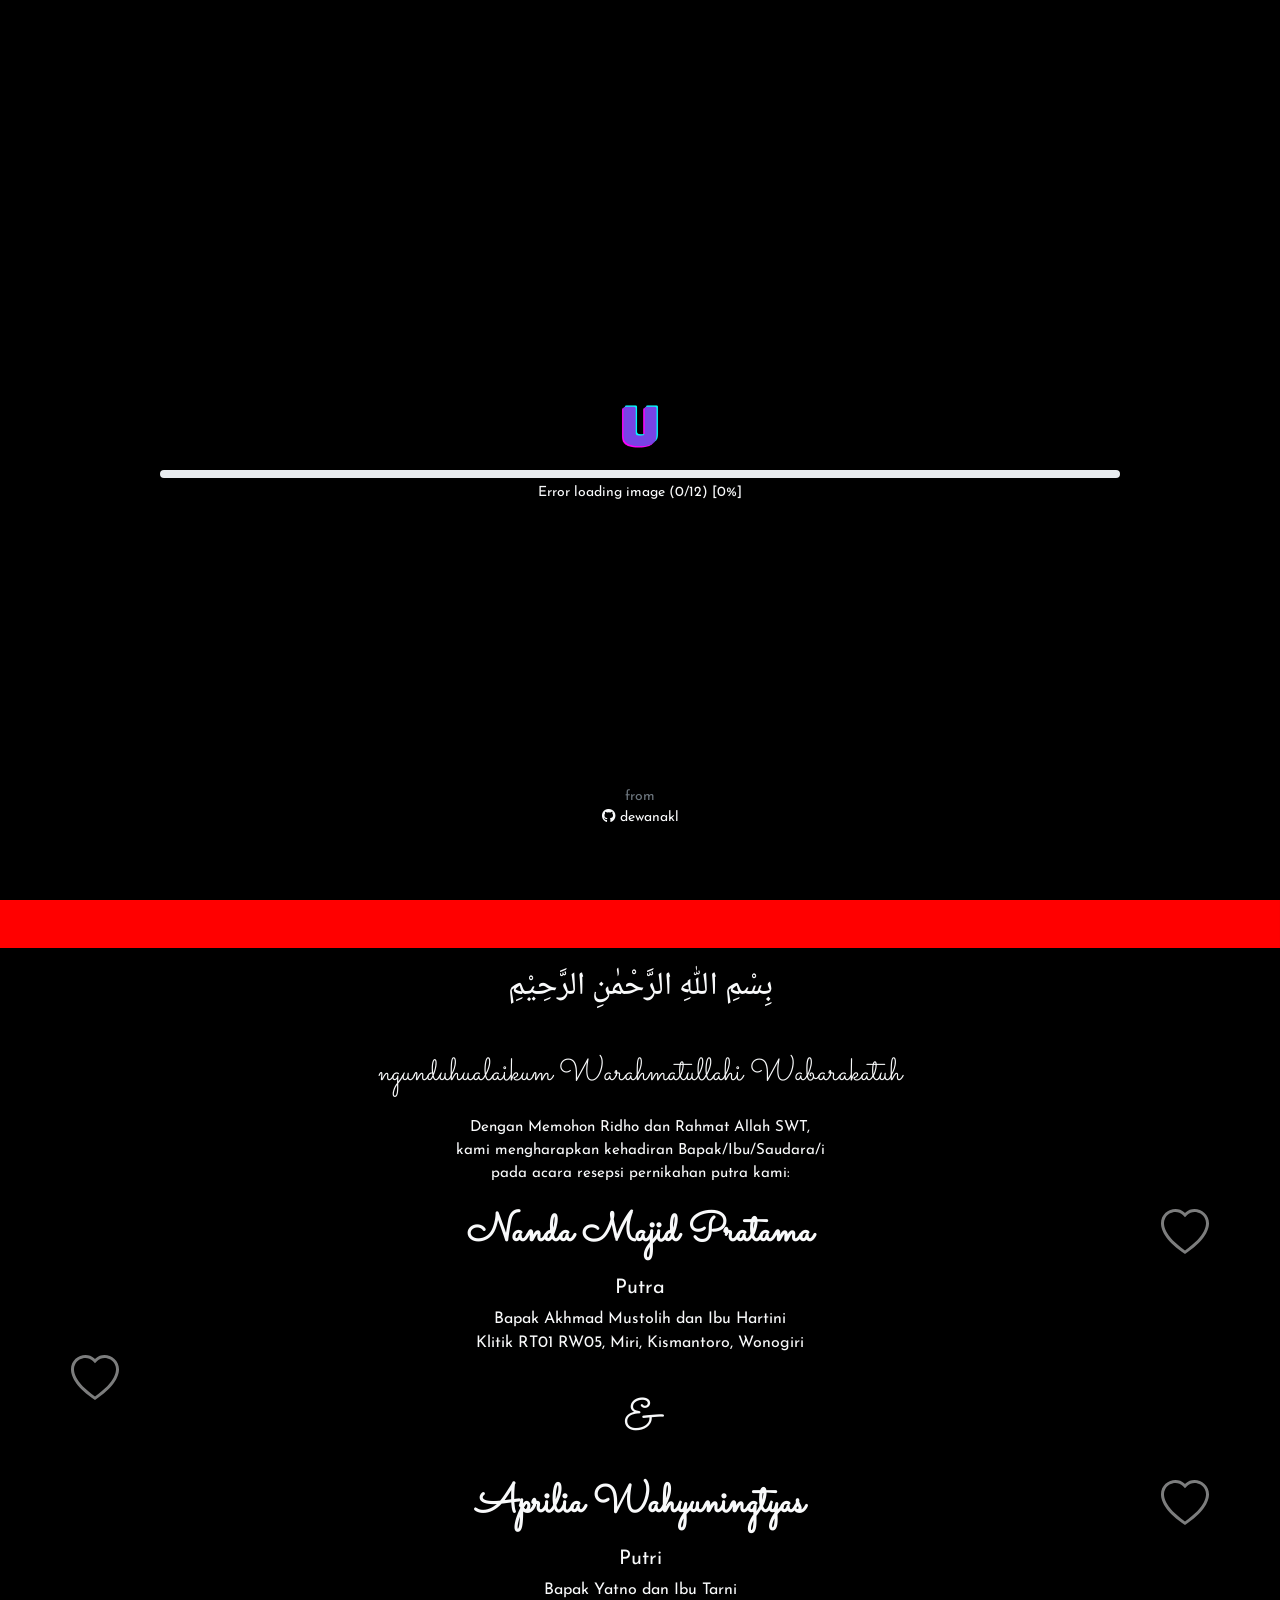
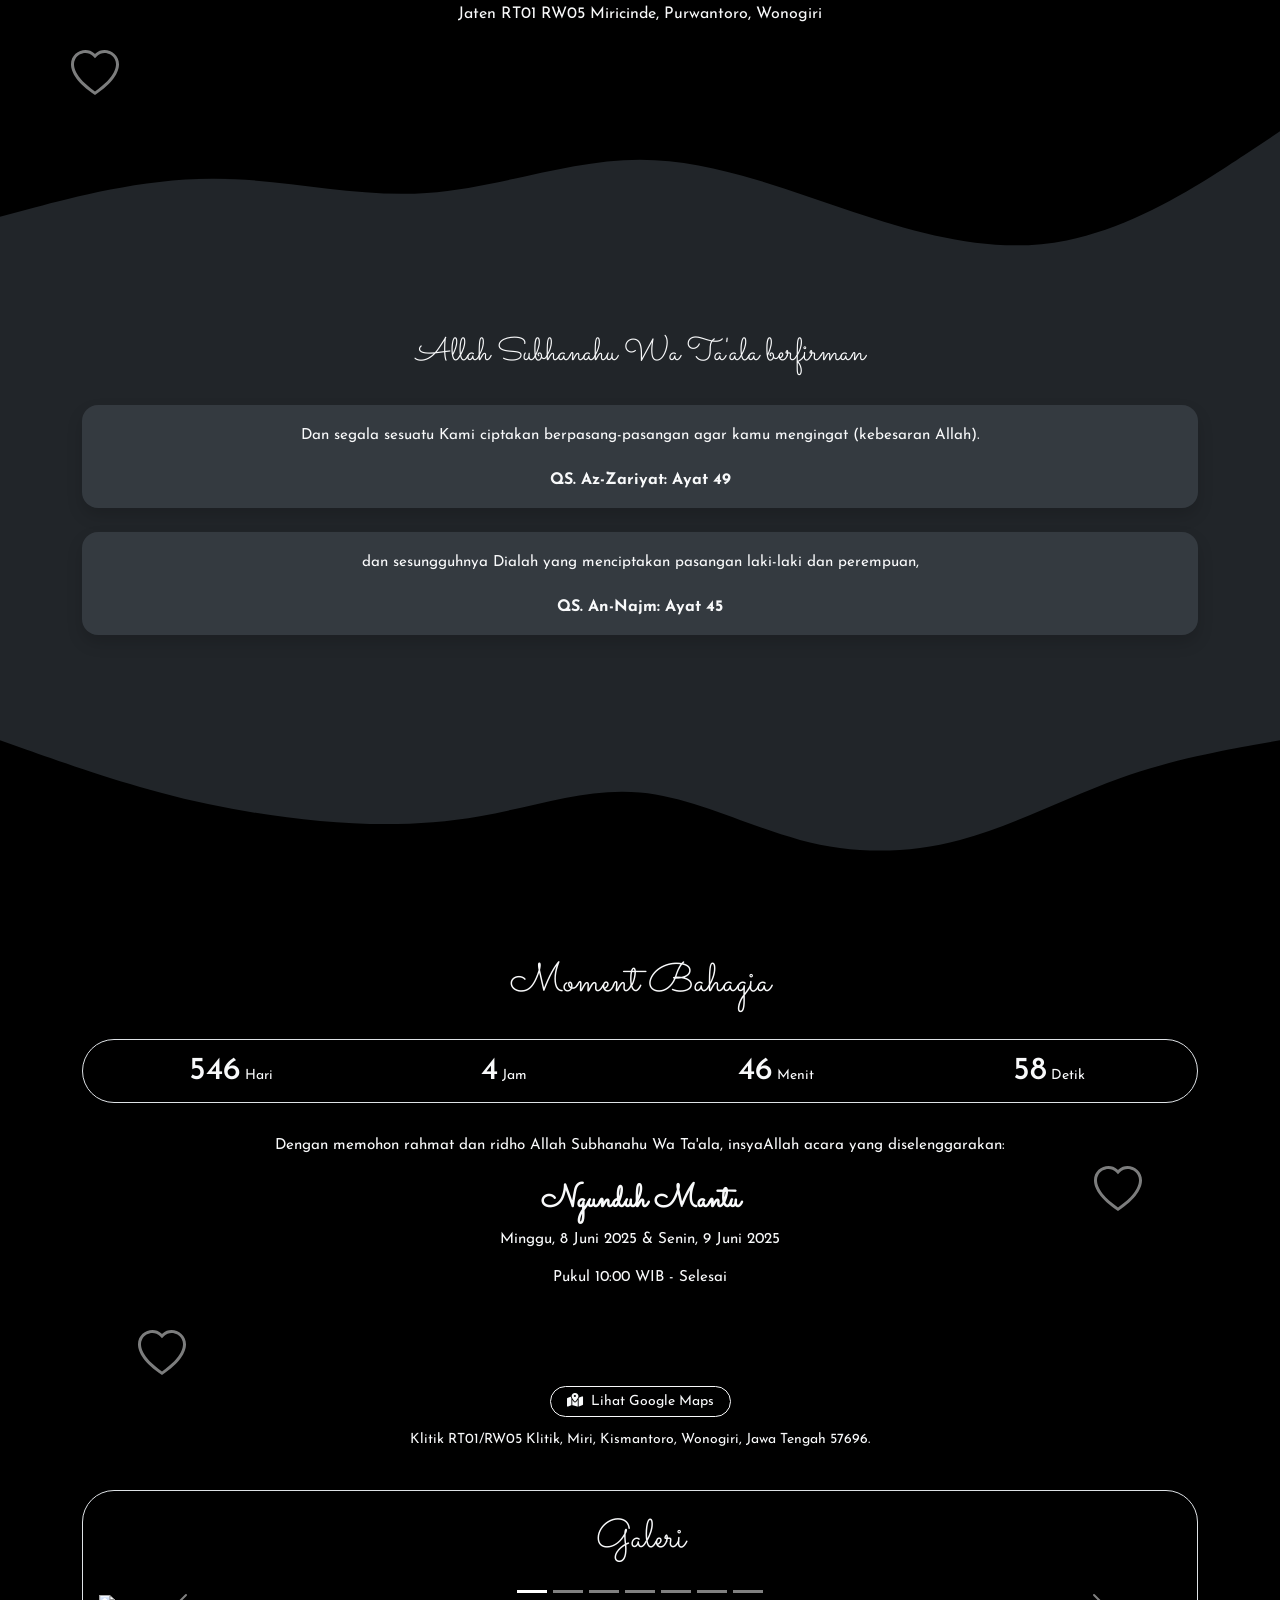
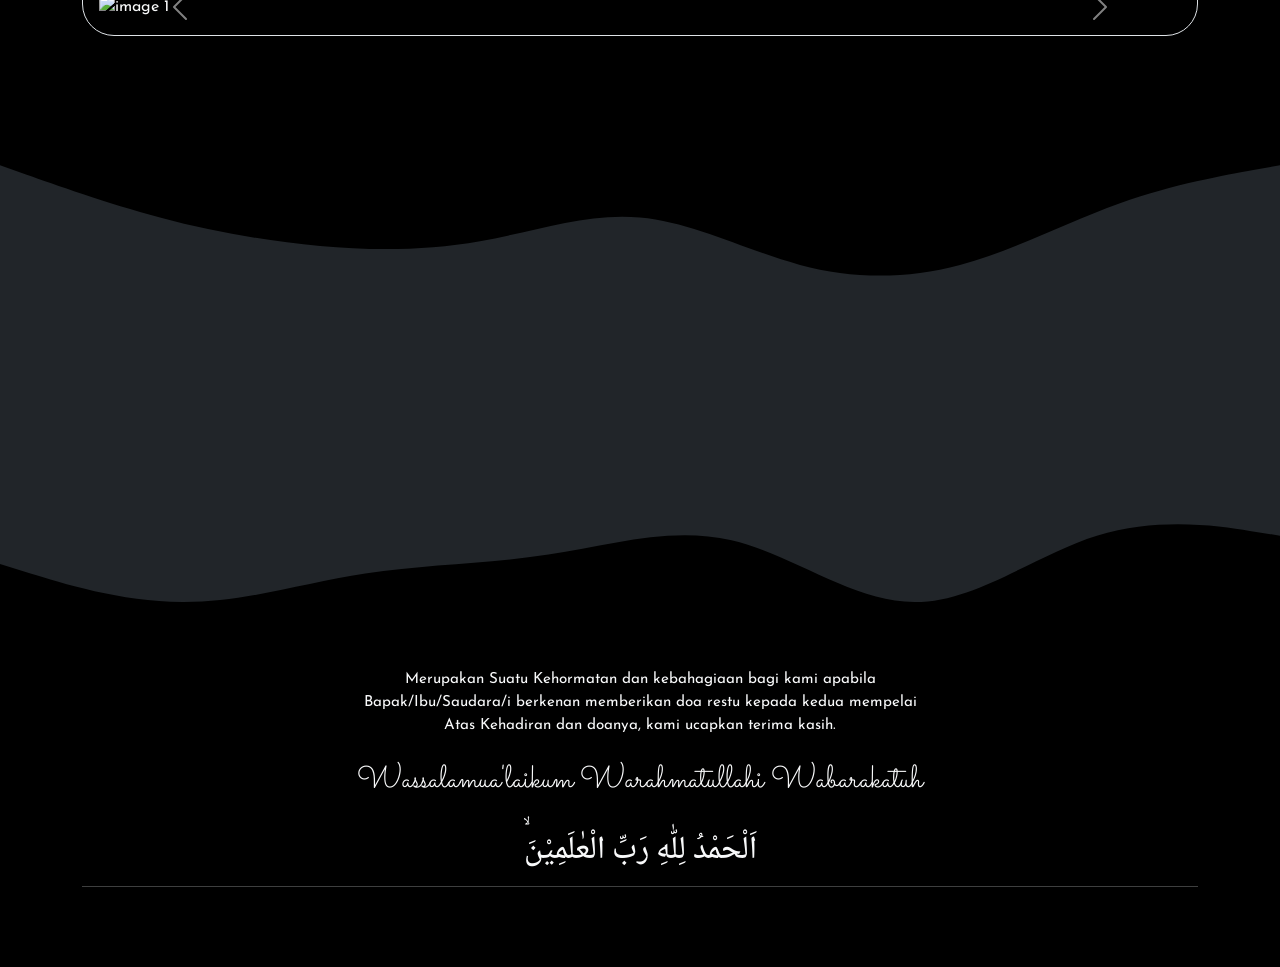
==== commit ad4ff388: "Update index.html" ====
--- a/index.html
+++ b/index.html
@@ -69,7 +69,7 @@
 <!-- If not using comments, you can remove the data-key and data-url attributes -->
 <!-- Data theme ['auto', 'dark', 'light'] -->
 
-<body data-theme="auto">
+<body data-theme="pink">
 
     <!-- Navbar Bottom -->
     <nav class="navbar bg-dark navbar-expand fixed-bottom rounded-top-4 border-top p-0" id="navbar-menu">
@@ -213,12 +213,12 @@
         <section class="container text-center pb-4">
             <h2 class="font-esthetic py-2 m-0" style="font-size: 2rem;">Allah Subhanahu Wa Ta'ala berfirman</h2>
 
-            <div class="bg-theme-red mt-4 p-3 shadow rounded-4" data-aos="fade-up" data-aos-duration="2000">
+            <div class="bg-theme-dark mt-4 p-3 shadow rounded-4" data-aos="fade-up" data-aos-duration="2000">
                 <p class="p-1 mb-3" style="font-size: 0.95rem;">Dan segala sesuatu Kami ciptakan berpasang-pasangan agar kamu mengingat (kebesaran Allah).</p>
                 <p class="m-0 p-0 fw-bold">QS. Az-Zariyat: Ayat 49</p>
             </div>
 
-            <div class="bg-theme-red mt-4 p-3 shadow rounded-4" data-aos="fade-up" data-aos-duration="2000">
+            <div class="bg-theme-dark mt-4 p-3 shadow rounded-4" data-aos="fade-up" data-aos-duration="2000">
                 <p class="p-1 mb-3" style="font-size: 0.95rem;">dan sesungguhnya Dialah yang menciptakan pasangan laki-laki dan perempuan,</p>
                 <p class="m-0 p-0 fw-bold">QS. An-Najm: Ayat 45</p>
             </div>
@@ -230,7 +230,7 @@
         </svg>
 
         <!-- Wedding Date -->
-        <section class="bg-red text-center pb-3" id="wedding-date">
+        <section class="bg-black text-center pb-3" id="wedding-date">
             <div class="container">
                 <h2 class="font-esthetic py-4 m-0" style="font-size: 2.5rem;">Moment Bahagia</h2>
 
@@ -296,7 +296,7 @@
         </section>
 
         <!-- Gallery -->
-        <section class="bg-red pb-5 pt-3" id="gallery">
+        <section class="bg-black pb-5 pt-3" id="gallery">
             <div class="container">
                 <div class="border rounded-5 shadow p-3">
 
@@ -446,7 +446,7 @@
     </main>
 
     <!-- Welcome Page -->
-    <div class="loading-page bg-red" id="welcome" style="opacity: 1;">
+    <div class="loading-page bg-black" id="welcome" style="opacity: 1;">
         <div class="d-flex justify-content-center align-items-center" style="height: 100vh !important;">
             <div class="text-center">
                 <h2 class="font-esthetic mb-4" style="font-size: 2.5rem;">The Wedding Of</h2>
@@ -461,6 +461,10 @@
         </div>
     </div>
 
+    <!-- Theme Button -->
+    <button type="button" id="button-theme" style="display: none;" class="btn bg-dark border btn-sm rounded-circle btn-theme position-fixed" onclick="theme.change()">
+        <i class="fa-solid fa-circle-half-stroke"></i>
+    </button>
 
     <!-- Audio Button -->
     <button type="button" id="button-music" style="display: none;" class="btn bg-dark border btn-sm rounded-circle btn-music position-fixed" onclick="audio.button()" data-url="./assets/music/sound.mp3" offline-disabled>
@@ -468,7 +472,7 @@
     </button>
 
     <!-- Loading Page -->
-    <div class="loading-page bg-red" id="loading" style="opacity: 1;">
+    <div class="loading-page bg-black" id="loading" style="opacity: 1;">
         <div class="d-flex justify-content-center align-items-center" style="height: 100vh !important;">
             <div class="w-75 text-center">
                 <img class="img-fluid mb-3" src="./assets/images/icon-192x192.png" alt="icon" style="width: 3.5rem;">
